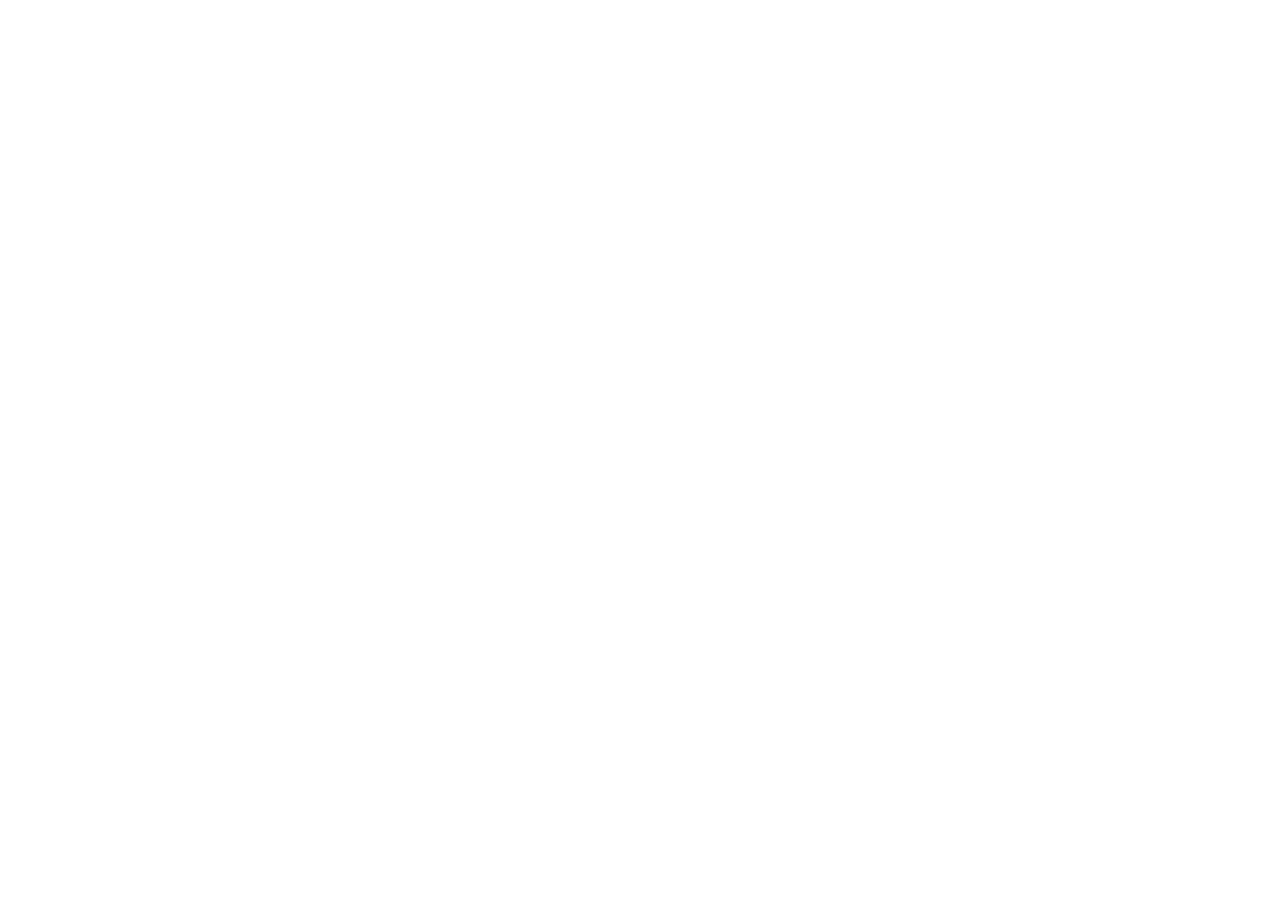
==== Systeme_Clinique-master/Dossier Patient/index.html @ 399cf3d2 "commiting the project" ====
<!DOCTYPE html>
<html lang="en">
<head>
    <meta charset="UTF-8">
    <meta name="viewport" content="width=device-width, initial-scale=1.0">    <link rel="preconnect" href="https://fonts.googleapis.com">
    <link rel="preconnect" href="https://fonts.gstatic.com" crossorigin>
    <link href="https://fonts.googleapis.com/css2?family=Roboto+Condensed:wght@400;500&display=swap" rel="stylesheet">
    <title>Dossier Patient</title>
</head>
<body>
    
</body>
</html>
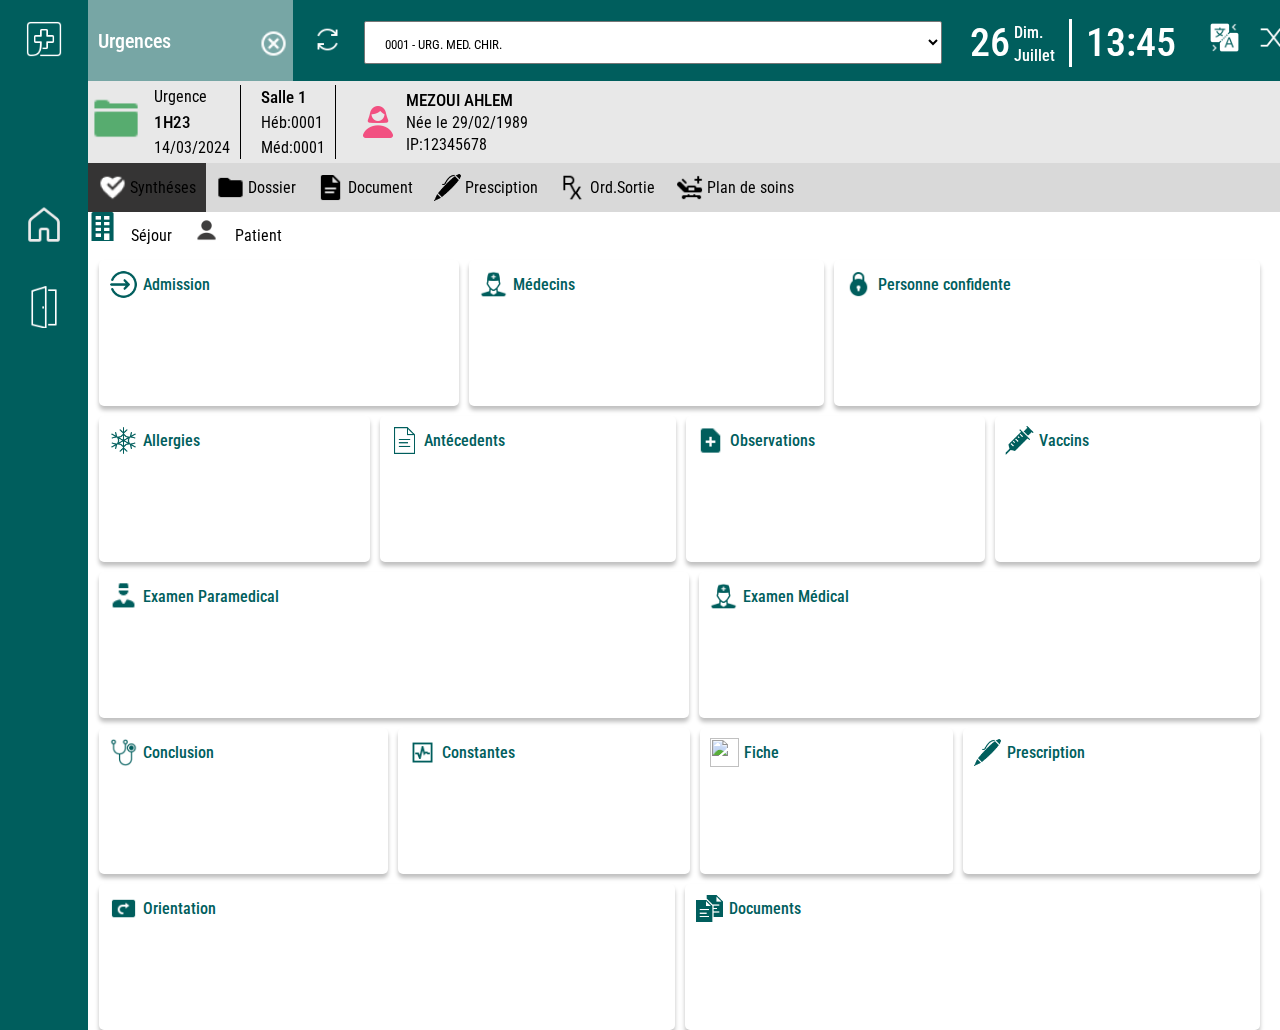
==== commit 358957e1: "Initial commit" ====
--- a/Systeme_Clinique-master/Dossier Patient/index.html
+++ b/Systeme_Clinique-master/Dossier Patient/index.html
@@ -2,12 +2,219 @@
 <html lang="en">
 <head>
     <meta charset="UTF-8">
-    <meta name="viewport" content="width=device-width, initial-scale=1.0">    <link rel="preconnect" href="https://fonts.googleapis.com">
+    <meta name="viewport" content="width=device-width, initial-scale=1.0">
+    <link rel="preconnect" href="https://fonts.googleapis.com">
     <link rel="preconnect" href="https://fonts.gstatic.com" crossorigin>
     <link href="https://fonts.googleapis.com/css2?family=Roboto+Condensed:wght@400;500&display=swap" rel="stylesheet">
-    <title>Dossier Patient</title>
+    <link rel="stylesheet" href="style.css">
+    <title>Document</title>
 </head>
 <body>
+<div class="container">
+<div class="navcontent">   
+<nav class="nav-gauche"> 
+  <div class="logo">
+     <img src="./images/logo.png" alt="Logo">
+  </div>
+<div class="home">
+    <a href="./home/index.html"><img src="./images/home.png" alt="Home"></a>
+</div>
+<div class="salles">
+    <a href="index.html"><img src="./images/salles.png" alt="Salle"></a>
+</div>
+</nav>
+
+    <nav class="nav">
+    <nav class="nav-haut">
+        <div class="service">
+            <span class="urgences">Urgences</span>
+            <div class="x"><a href="./home/index.html"><img src="./images/cancel.png" alt="x"></a></div>
+        </div>
+        <div class="refresh">
+            <a href="./index.html"><img src="./images/refresh.png" alt="Refresh"></a>
+        </div>
+        <select class="select-service">
+            <option value="URG-MED-CHIR"><span class="num-service">0001 - URG. MED. CHIR.</span></option>
+        </select>
+        <table class="clock">
+            <tr>
+              <td class="column"><span id="day"></span></td>
+              <td class="column1">
+                <span id="dayAbbr"></span>
+                <span id="month"></span>
+              </td>
+              <td class="trait"></td>
+              <td class="heure">
+                <div id="systemTime"></div>
+              </td>
+            </tr>
+          </table> 
+               
+        <div class="param">
+            <div class="traduction">
+                <a href="salles/indexEn.html"><img src="./images/translationW.png" alt="traduction"></a>
+            </div>
+            <div class="decoP">
+                <a href="login/index.html"><img src="./images/shuffle.png" alt="deconnexionP"></a>
+            </div>
+            <div class="deco">
+                <a href="login/index.html"><img src="./images/deconnexion.png" alt="deconnexion"></a>
+            </div>
+        </div>
+            <div class="compte">
+                    <span class="nom-prenom">
+                        GUEMACHE Omar
+                    </span>
+                    <span class="fonction">
+                        Médecin
+                    </span>
+            </div>
+    </nav>
+    <nav class="nav-genaral">
+        <div class="dossierEtat">
+            <img src="./images/icons8NouveauDossier301.png" alt="">
+           
+        </div>
+        <div class="dossierDate">
+            <div>
+            <p class="Urgence">Urgence</p>
+            <p class="dossier-heure">1H23</p>
+            <p class="dossier-date">14/03/2024</p>
+        </div>
+            <div class="line"></div>
+        </div>
+        <div class="dossierSalle">
+            <div>
+            <p class="localisation">Salle 1</p>
+            <p class="hébergement">Héb:0001</p>
+            <p class="médical">Méd:0001</p>
+        </div>
+        <div class="line"></div>
+         
+        </div>
+        <div class="infoPatient">
+        <img src="./images/icons8Lady501.png" alt="">
+        <div>
+            <p class="nomPrenom">MEZOUI AHLEM</p>
+        <span>
+            <p>Née le 29/02/1989 </p>
+            <p class="IP">IP:12345678</p>
+        </span>
+        </div>
+        </div>
+        <div class="mesurePatient">
+            <img src="./images/icons8Badge322.png" alt="">
+            <div>
+            <p class="poids">Poids 57</p>
+            <p class="taille">Taille 1.62</p>
+        </div>
+        </div>
+    </nav>
+    <nav class="nav-secondaire">
+        <div class="nav-syntheses"><img src="images/icons8-heart-health-24Blanc 1.png" alt=""> <a href="./synthéses/index.html">Synthéses</a></div>
+        <div class="nav-dossier"><img src="images/icons8-folder-24 1.png" alt=""><a href="">Dossier</a></div>
+        <div class="nav-document"><img src="images/icons8-document-30.png" alt=""><a href="">Document</a></div>
+        <div class="nav-prescription"><img src="images/icons8-ball-point-pen-50.png" alt=""><a href="">Presciption</a></div>
+        <div class="nav-ordSortie"><img src="images/icons8-prescription-32.png" alt=""><a href="">Ord.Sortie</a></div>
+        <div class="nav-planSoins"><img src="images/icons8-hospital-bed-30.png" alt=""><a href="">Plan de soins</a></div>
+    </nav>
+    <nav class="sous-nav">
+     <div>
+        <img src="./images/icons8Btiment501.png" alt="">
+        <a href="">Séjour</a>
+     </div>
+     <div>
+        <img src="./images/icons8PersonneHomme641.png" alt="">
+        <a href="">Patient</a>
+     </div>
+    </nav>
+</nav>
+</div>
+<div class="container-hero">
+<div class="ligne-1">
+    <div class="admission">
+        <img src="./images/icons8Entre501.png" alt="">Admission</div>
+    <div class="medecins">
+    <img src="./images/icons8Mdecin641.png" alt="">
+    Médecins</div>
+    <div class="personneConfidente">
+        <img src="./images/icons8Padlock301.png" alt="">
+        Personne confidente</div>
+</div>
+<div class="ligne-2">
+    <div class="allergies">
+        <img src="./images/icons8FloconDeNeige501.png" alt="">
+        Allergies
+    </div>
+    <div class="antecedents">
+        <img src="./images/icons8Document501.png" alt="">Antécedents</div>
+    <div class="observations">
+        <img src="./images/icons8AddFile241.png" alt="">
+        Observations
+    </div>
+    <div class="vaccins">
+        <img src="./images/icons8Syringe501.png" alt="">
+        Vaccins
+    </div>
+</div>
+<div class="ligne-3">
+    <div class="examenParamedical">
+        <img src="./images/icons8Infirmier241.png" alt="">
+        Examen Paramedical
+    </div>
+    <div class="examenMedical">
+        <img src="./images/icons8Mdecin641.png" alt="">
+        Examen Médical
+    </div>
+</div>
+<div class="ligne-4">
+
+    <div class="conclusion">
+        <img src="./images/icons8Doctor641.png" alt="">
+        Conclusion
+    </div>
+    <div class="constantes">
+        <img src="./images/icons8Ecg321.png" alt="">
+        Constantes</div>
+    <div class="fiche">
+        <img src="/Dossier Patient/images/" alt="">Fiche</div>
+    <div class="prescription">
+        <img src="./images/icons8BallPointPen501.png" alt="">Prescription</div>
+</div>
+<div class="ligne-5">
+    <div class="orientation">
+    <img src="./images/icons8Orientation301.png" alt="">
+        Orientation
+    </div>
+    <div class="documents">
+        <img src="./images/icons8Documents501.png" alt="">Documents</div>
+</div>
+</div>
+ </div>
+
+</body>
+<script>
+    function capitalizeFirstLetter(string) {
+      return string.charAt(0).toUpperCase() + string.slice(1);
+    }
     
-</body>
+    function updateClock() {
+      const now = new Date();
+      const day = now.getDate();
+      const dayAbbr = capitalizeFirstLetter(now.toLocaleDateString('fr-FR', { weekday: 'short' }));
+      const month = capitalizeFirstLetter(now.toLocaleDateString('fr-FR', { month: 'long' }));
+      const hours = now.getHours();
+      const minutes = now.getMinutes();
+      const time = `${hours < 10 ? '0' + hours : hours}:${minutes < 10 ? '0' + minutes : minutes}`;
+    
+      document.getElementById('day').textContent = day;
+      document.getElementById('dayAbbr').textContent = dayAbbr;
+      document.getElementById('month').textContent = month;
+      document.getElementById('systemTime').textContent = time;
+    }
+    
+    setInterval(updateClock, 1000);
+    updateClock();
+</script>  
+
 </html>--- a/Systeme_Clinique-master/Dossier Patient/style.css
+++ b/Systeme_Clinique-master/Dossier Patient/style.css
@@ -0,0 +1,360 @@
+* {
+
+    font-family: 'Roboto Condensed', sans-serif;
+}
+body{
+    margin: 0; /* Pour enlever les marges par défaut du navigateur */
+    padding: 0; /* Pour enlever le padding par défaut du navigateur */
+    height: 100vh; /* 100% de la hauteur de la fenêtre visible */
+    width: 100vw;
+
+}
+.container {
+    display: flex;
+    height: 100vh;
+    width: 100%;
+
+     /* Ensure the container fills the entire height of the body */
+}
+.nav-gauche{
+    background: #005E5D;
+    flex: 0 0 auto;
+    display: flex;
+    flex-direction: column;
+    align-items: center;
+    padding: 14px 12px 0; 
+    gap: 4vh;
+    width: 5vw;
+  }
+  .navcontent{
+    position: fixed;
+    display: flex;
+    height: 100vw;
+    width: 100%;
+  }
+.logo img{
+    width: 50px;
+    height: 50px;
+    padding-bottom: 100px;
+}
+
+.home img,
+.salles img {
+    width: 42px;
+    height: 42px;
+
+}
+  
+
+  
+  /*nav haut*/
+.nav{
+   flex: 1;
+   
+}
+nav.nav-haut {
+    background: #005E5D;
+    height: 9vh;
+    display: flex;
+   justify-content: space-around;
+    flex-direction: row;
+    align-items: center;
+  }
+
+  .service {
+    height: 9vh;
+    background: #77A6A5;
+    padding-left: 10px;
+    display: flex; 
+    align-items: center;
+    gap: 20px;
+
+  }
+  .urgences {
+  
+    width: 141px;
+    overflow-wrap: break-word;
+    font-family: 'Roboto Condensed';
+    font-weight: 500;
+    font-size: 20px;
+    color: #FFFFFF;
+  }
+  .x {
+    margin: 2px 0;
+    width: 24px;
+    height: 24px;
+    padding-right: 10px;
+  }
+  .refresh {
+padding: 20px;
+    width: 32px;
+    height: 32px;
+  }
+  
+  .select-service {
+    border-radius: 2px;
+    background: #FFFFFF;
+    position: relative;
+    margin: 11px 28px 7px 0;
+    display: flex;
+    flex-direction: row;
+    justify-content: space-between;
+    padding: 14px 13px 10px 16px;
+    width: 603px;
+    height: fit-content;
+  }
+  .clock {
+    position: relative;
+    margin: 7px 29.9px 3px 0;
+    width: calc(199px + 20px); /* Ajuster la largeur pour l'espace entre les cellules */
+    height: fit-content;
+    color: #FFFFFF;
+    border-collapse: collapse;
+  }
+  .clock td {
+    padding: 0;
+  }
+  
+  .column1 span {
+    display: block;
+    margin-top: 4px;
+    margin-bottom: 2px;
+    margin-right: 10px;
+  }
+  
+  .column {
+    font-weight: 500;
+    font-size: 40px;
+  }
+  
+  .column1 {
+    font-weight: 500;
+    font-size: 16px;
+    border-right: 3px solid #FFFFFF;
+  }
+  
+  .heure {
+    font-size: 40px;
+    font-weight: 500;
+    text-align: center;
+  }
+  
+  #systemTime {
+    margin-left: 10px;
+  }
+ 
+  .param{
+    margin-left: auto;
+    display: flex;
+    gap: 30px;
+
+  }
+  
+  
+  .traduction{
+  
+    width: 20px;
+    height: 20px;
+  
+  }
+  
+  .decoP{
+ 
+    width: 35px;
+    height: 35px;
+   
+  }
+  
+  .deco{
+   
+    width: 35px;
+    height: 35px;
+ 
+  }
+  
+  .compte{
+    margin: 5px 0 2px 0;
+    display: flex;
+    flex-direction: column;
+    padding-right:30px ;
+    padding-left: 20px;
+  }
+  
+  .nom-prenom{
+  
+    color: #FFFFFF;
+    font-weight: 500;
+    font-size: 17px;
+  }
+  
+  .fonction{
+    color: #FFFFFF;
+    align-self: flex-start;
+    overflow-wrap: break-word;
+    font-style: italic;
+    font-weight: 400;
+    font-size: 16px;
+  }
+
+
+nav.nav-genaral{
+    display: flex;
+    align-items: center;
+    background-color:rgba(217, 217, 217, 0.61) ;
+    padding: 3px;
+    gap: 10px;
+    
+    }
+.dossierEtat img,.infoPatient img{
+    width: 50px;
+    height: 50px;
+
+}
+.mesurePatient img{
+    width: 35px;
+    height: 35px;
+   
+}
+.infoPatient,.mesurePatient{
+ display: flex;
+ align-items: center;
+}
+.nomPrenom, .dossier-heure , .poids ,.taille,.localisation{
+    font-weight: 500;
+    font-size: 17px;
+}
+
+ p{margin: 3px;}
+
+.mesurePatient{
+margin-left: auto;
+padding-right: 70px;
+}
+.dossierSalle{
+    display: flex;
+
+}
+.dossierDate div{
+    display: flex;
+    flex-direction: column;
+}
+.dossierSalle div{
+    display: flex;
+    flex-direction: column;
+}
+.dossierDate, .dossierSalle{
+    display: flex;
+    align-items: center;
+}
+.line{
+    background: #000000;
+    margin-right: 7px;
+    margin-left: 7px;
+    width: 1px;
+    height: 73.2px;
+  }
+
+
+
+
+
+
+
+
+.nav-secondaire div a:hover {
+    background-color: #353434;
+    color: #FFFFFF; 
+} 
+.nav-secondaire{
+    display: flex;
+    background-color:rgba(217, 217, 217, 1) ;
+    }
+.sous-nav{
+        display: flex; 
+        display: flex;
+        align-items: center;
+        gap: 10px;
+        background-color: white;
+    }
+.sous-nav a{
+        padding:10px;
+    }
+    .sous-nav a:hover  
+    { 
+    color: rgba(0, 94, 93, 1);;
+    border-bottom: 4px solid rgba(0, 94, 93, 1);; /* Ajoute une ligne noire en dessous du lien */
+
+       }
+img{
+    width: 29px;height: 29px;
+    }
+.nav-syntheses,.nav-dossier,
+.nav-document,.nav-prescription,
+.nav-ordSortie,.nav-planSoins{
+    padding: 10px;
+    text-align: center;
+    display: flex;
+    align-items: center;
+    gap: 3px;
+    }
+a{
+    text-decoration: none;
+    color: rgb(0, 0, 0);
+    }
+.nav-syntheses{
+    background-color: rgba(53, 52, 52, 1);
+    }
+
+
+.container-hero{
+    display: flex;
+    flex-direction: column;
+    flex: 1;
+    padding-left:  7.7vw;
+    margin-top: 260px;
+    gap: 10px;
+    padding-right: 20px;
+}
+
+
+.ligne-1,.ligne-3,
+.ligne-2,.ligne-4,
+.ligne-5{ 
+    display: grid;gap: 10px;
+}
+.ligne-1{
+    grid-template-columns: auto auto auto;
+}
+.ligne-2,.ligne-4
+{
+   grid-template-columns: auto auto auto auto;
+}
+.ligne-3
+{
+  grid-template-columns: auto auto ;
+}
+.ligne-5
+{
+    grid-template-columns:auto auto;
+}
+.admission , .medecins , .personneConfidente, .allergies, .antecedents,
+ .observations , .vaccins, .examenParamedical, .examenMedical
+, .conclusion , .constantes,.fiche,.fiche,.prescription,.orientation,.documents
+{
+    display: flex;
+    align-items: center;
+    flex-direction: row;
+    align-content: space-between;
+    flex-wrap: wrap;
+    color:rgba(0, 94, 93, 1); ;
+    height: 14vh;
+    border-radius: 5px;
+    box-shadow: 0px 4px 4px 0px rgba(0, 0, 0, 0.25);
+    background: #FFFFFF;
+    font-weight: 500;
+   padding: 10px;
+   gap: 5px;
+   
+  
+   }
+ 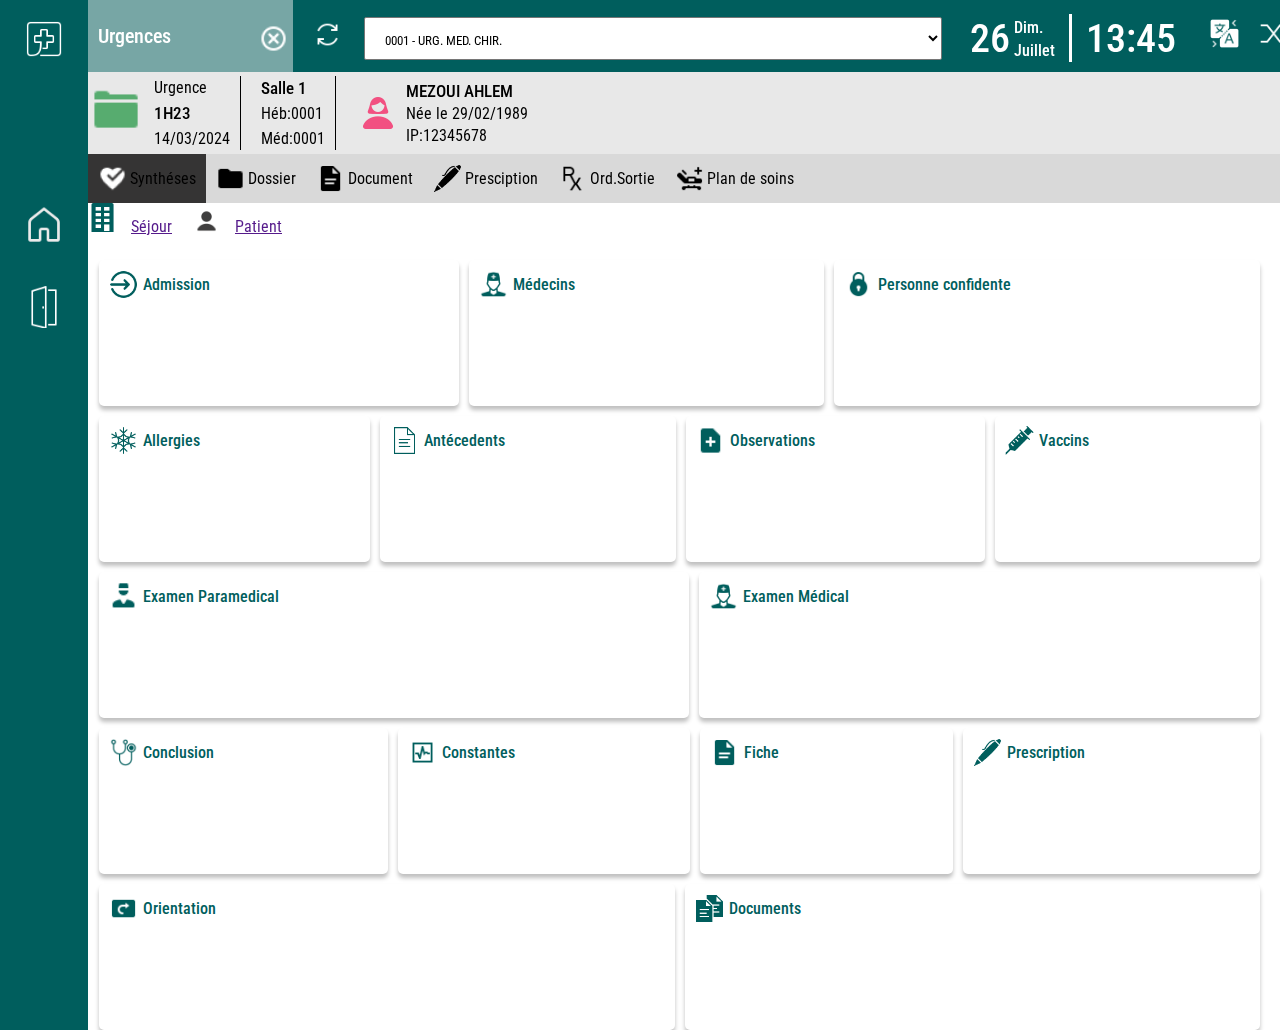
==== commit f6c91c40: "commit last changes" ====
--- a/Systeme_Clinique-master/Dossier Patient/index.html
+++ b/Systeme_Clinique-master/Dossier Patient/index.html
@@ -7,7 +7,7 @@
     <link rel="preconnect" href="https://fonts.gstatic.com" crossorigin>
     <link href="https://fonts.googleapis.com/css2?family=Roboto+Condensed:wght@400;500&display=swap" rel="stylesheet">
     <link rel="stylesheet" href="style.css">
-    <title>Document</title>
+    <title>Dossier Patient</title>
 </head>
 <body>
 <div class="container">
@@ -133,61 +133,78 @@
 <div class="container-hero">
 <div class="ligne-1">
     <div class="admission">
-        <img src="./images/icons8Entre501.png" alt="">Admission</div>
+        <img src="./images/icons8Entre501.png" alt="">
+        <a href="">Admission</a>
+    </div>
+        
     <div class="medecins">
     <img src="./images/icons8Mdecin641.png" alt="">
-    Médecins</div>
+   <a href="">Médecins</a> 
+    </div>
+
     <div class="personneConfidente">
         <img src="./images/icons8Padlock301.png" alt="">
-        Personne confidente</div>
+        <a href="">Personne confidente</a>
+    </div>
 </div>
 <div class="ligne-2">
     <div class="allergies">
         <img src="./images/icons8FloconDeNeige501.png" alt="">
-        Allergies
+        <a href="">Allergies</a>
     </div>
     <div class="antecedents">
-        <img src="./images/icons8Document501.png" alt="">Antécedents</div>
+        <img src="./images/icons8Document501.png" alt="">
+        <a href="">Antécedents</a></div>
     <div class="observations">
         <img src="./images/icons8AddFile241.png" alt="">
-        Observations
+        <a href="">Observations</a>
     </div>
     <div class="vaccins">
         <img src="./images/icons8Syringe501.png" alt="">
-        Vaccins
+        <a href="">Vaccins</a>
     </div>
 </div>
 <div class="ligne-3">
     <div class="examenParamedical">
         <img src="./images/icons8Infirmier241.png" alt="">
-        Examen Paramedical
+       <a href="">Examen Paramedical</a> 
     </div>
     <div class="examenMedical">
         <img src="./images/icons8Mdecin641.png" alt="">
-        Examen Médical
+       <a href="">Examen Médical</a> 
     </div>
 </div>
 <div class="ligne-4">
-
     <div class="conclusion">
         <img src="./images/icons8Doctor641.png" alt="">
-        Conclusion
-    </div>
+         <a href="./conclusion/index.html"> Conclusion</a>
+    </div>
+
     <div class="constantes">
         <img src="./images/icons8Ecg321.png" alt="">
-        Constantes</div>
+       <a href=""> Constantes</a>
+    </div>
+
     <div class="fiche">
-        <img src="/Dossier Patient/images/" alt="">Fiche</div>
+        <img src="images/icons8-document-30 1.png" alt="">
+        <a href="">Fiche</a>
+    </div>
+
     <div class="prescription">
-        <img src="./images/icons8BallPointPen501.png" alt="">Prescription</div>
-</div>
+        <img src="./images/icons8BallPointPen501.png" alt="">
+        <a href="">Prescription</a>
+    </div>
+</div>
+
 <div class="ligne-5">
     <div class="orientation">
-    <img src="./images/icons8Orientation301.png" alt="">
-        Orientation
+     <img src="./images/icons8Orientation301.png" alt="">
+     <a href="./orientation/index.html">
+     Orientation</a> 
     </div>
     <div class="documents">
-        <img src="./images/icons8Documents501.png" alt="">Documents</div>
+    <img src="./images/icons8Documents501.png" alt="">
+    <a href="">Documents</a></div>
 </div>
 </div>
  </div>
--- a/Systeme_Clinique-master/Dossier Patient/style.css
+++ b/Systeme_Clinique-master/Dossier Patient/style.css
@@ -54,7 +54,7 @@
 }
 nav.nav-haut {
     background: #005E5D;
-    height: 9vh;
+    height: 8vh;
     display: flex;
    justify-content: space-around;
     flex-direction: row;
@@ -62,7 +62,7 @@
   }
 
   .service {
-    height: 9vh;
+    height: 8vh;
     background: #77A6A5;
     padding-left: 10px;
     display: flex; 
@@ -253,14 +253,6 @@
     width: 1px;
     height: 73.2px;
   }
-
-
-
-
-
-
-
-
 .nav-secondaire div a:hover {
     background-color: #353434;
     color: #FFFFFF; 
@@ -297,7 +289,7 @@
     align-items: center;
     gap: 3px;
     }
-a{
+.nav-secondaire a{
     text-decoration: none;
     color: rgb(0, 0, 0);
     }
@@ -315,8 +307,6 @@
     gap: 10px;
     padding-right: 20px;
 }
-
-
 .ligne-1,.ligne-3,
 .ligne-2,.ligne-4,
 .ligne-5{ 
@@ -346,7 +336,7 @@
     flex-direction: row;
     align-content: space-between;
     flex-wrap: wrap;
-    color:rgba(0, 94, 93, 1); ;
+    color:rgba(0, 94, 93, 1); 
     height: 14vh;
     border-radius: 5px;
     box-shadow: 0px 4px 4px 0px rgba(0, 0, 0, 0.25);
@@ -355,6 +345,10 @@
    padding: 10px;
    gap: 5px;
    
-  
-   }
- + 
+   } 
+.container-hero a {
+    text-decoration: none;
+    color:rgba(0, 94, 93, 1); 
+    cursor: pointer;
+}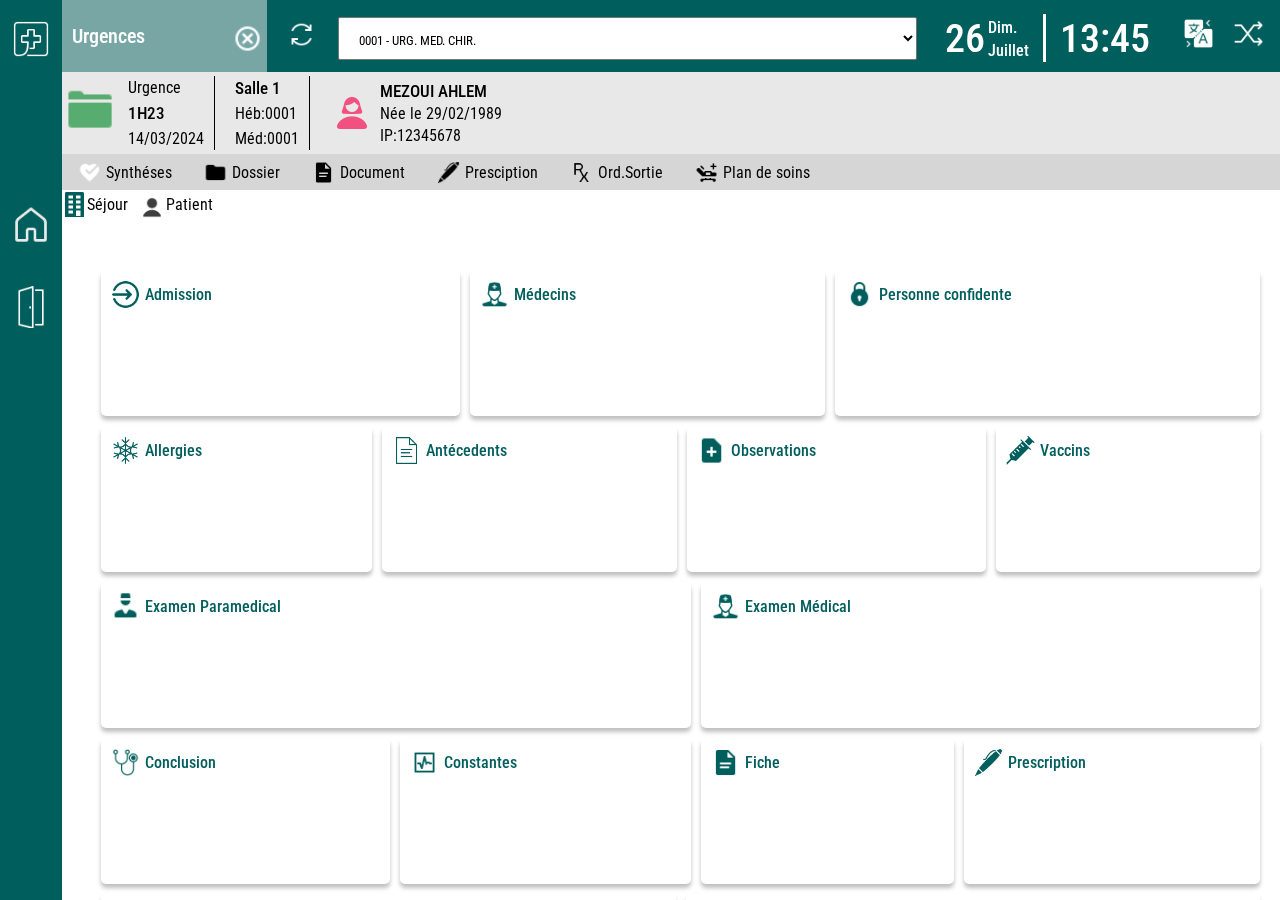
==== commit 6489aed5: "width & height fixes" ====
--- a/Systeme_Clinique-master/Dossier Patient/index.html
+++ b/Systeme_Clinique-master/Dossier Patient/index.html
@@ -111,22 +111,26 @@
         </div>
     </nav>
     <nav class="nav-secondaire">
-        <div class="nav-syntheses"><img src="images/icons8-heart-health-24Blanc 1.png" alt=""> <a href="./synthéses/index.html">Synthéses</a></div>
-        <div class="nav-dossier"><img src="images/icons8-folder-24 1.png" alt=""><a href="">Dossier</a></div>
-        <div class="nav-document"><img src="images/icons8-document-30.png" alt=""><a href="">Document</a></div>
-        <div class="nav-prescription"><img src="images/icons8-ball-point-pen-50.png" alt=""><a href="">Presciption</a></div>
-        <div class="nav-ordSortie"><img src="images/icons8-prescription-32.png" alt=""><a href="">Ord.Sortie</a></div>
-        <div class="nav-planSoins"><img src="images/icons8-hospital-bed-30.png" alt=""><a href="">Plan de soins</a></div>
+        <div class="nav-syntheses"><a href="./synthéses/index.html" onclick="toggleActive(this)"><img src="images/icons8-heart-health-24Blanc 1.png" alt=""> Synthéses</a></div>
+        <div class="nav-dossier"><a href="./synthéses/index.html" onclick="toggleActive(this)"><img src="images/icons8-folder-24 1.png" alt="">Dossier</a></div>
+        <div class="nav-document"><a href="./synthéses/index.html" onclick="toggleActive(this)"><img src="images/icons8-document-30.png" alt="">Document</a></div>
+        <div class="nav-prescription"><a href="./synthéses/index.html" onclick="toggleActive(this)"><img src="images/icons8-ball-point-pen-50.png" alt="">Presciption</a></div>
+        <div class="nav-ordSortie"><a href="./synthéses/index.html" onclick="toggleActive(this)"><img src="images/icons8-prescription-32.png" alt="">Ord.Sortie</a></div>
+        <div class="nav-planSoins"><a href="./synthéses/index.html" onclick="toggleActive(this)"><img src="images/icons8-hospital-bed-30.png" alt="">Plan de soins</a></div>
     </nav>
     <nav class="sous-nav">
      <div>
-        <img src="./images/icons8Btiment501.png" alt="">
-        <a href="">Séjour</a>
+        <a href="" onclick="toggleActive4(this)"> 
+        <img src="./images/icons8Btiment501.png"class="sejour" alt="">
+        Séjour
+        </a>
      </div>
      <div>
-        <img src="./images/icons8PersonneHomme641.png" alt="">
-        <a href="">Patient</a>
-     </div>
+        <a href="" onclick="toggleActive4(this)"> <img src="./images/icons8PersonneHomme641.png" class="patientim" alt="">
+        Patient
+        </a>
+    </div>
+
     </nav>
 </nav>
 </div>
@@ -232,6 +236,15 @@
     
     setInterval(updateClock, 1000);
     updateClock();
+    function toggleActive(element) {
+    const navLinks = document.querySelectorAll('.nav3 a');
+        
+    navLinks.forEach(link => {
+      link.classList.remove('active');
+    });
+
+    element.classList.add('active');
+    }
 </script>  
 
 </html>--- a/Systeme_Clinique-master/Dossier Patient/style.css
+++ b/Systeme_Clinique-master/Dossier Patient/style.css
@@ -13,7 +13,8 @@
     display: flex;
     height: 100vh;
     width: 100%;
-
+    overflow-y: hidden;
+    overflow-x: hidden;
      /* Ensure the container fills the entire height of the body */
 }
 .nav-gauche{
@@ -24,7 +25,7 @@
     align-items: center;
     padding: 14px 12px 0; 
     gap: 4vh;
-    width: 5vw;
+    width: 3vw;
   }
   .navcontent{
     position: fixed;
@@ -44,8 +45,6 @@
     height: 42px;
 
 }
-  
-
   
   /*nav haut*/
 .nav{
@@ -253,33 +252,80 @@
     width: 1px;
     height: 73.2px;
   }
-.nav-secondaire div a:hover {
+  .nav-secondaire{
+    display: flex;
+    background-color: #D6D6D6;
+    height: 4vh;
+  }
+  
+  .nav-secondaire a {
+    display: inline-flex;
+    text-decoration: none;
+    align-items: center;
+    padding: 6px;
+    color: #000000;
+  }
+  
+  .nav-secondaire img {
+    width: 23px;
+    height: 23px;
+    margin-right: 5px;
+  }
+  
+  .nav-secondaire a:hover,
+  .nav-secondaire a.active {
     background-color: #353434;
-    color: #FFFFFF; 
-} 
-.nav-secondaire{
-    display: flex;
-    background-color:rgba(217, 217, 217, 1) ;
-    }
-.sous-nav{
-        display: flex; 
-        display: flex;
-        align-items: center;
-        gap: 10px;
-        background-color: white;
-    }
-.sous-nav a{
-        padding:10px;
-    }
-    .sous-nav a:hover  
-    { 
-    color: rgba(0, 94, 93, 1);;
-    border-bottom: 4px solid rgba(0, 94, 93, 1);; /* Ajoute une ligne noire en dessous du lien */
-
-       }
-img{
-    width: 29px;height: 29px;
-    }
+    color: #FFFFFF;
+  }
+  
+  .nav-secondaire a:hover img,
+  .nav-secondaire a.active img {
+    filter: brightness(0) invert(1);
+  }
+  
+  .sous-nav {
+    display: flex;
+  
+    gap: 10px;
+  }
+  .sous-nav div{
+    display: flex;
+    align-items: center;
+
+
+  }
+  .sejour {
+    width: 25px;
+    height: 25px;
+  }
+  
+  .patientim {
+    width: 28px;
+    height: 28px;
+  }
+  
+  .sous-nav a {
+    display: inline-flex;
+    text-decoration: none;
+    align-items: center;
+    color: #000000;
+  }
+  
+  .sous-nav a:hover{
+    background-color: #FFFFFF;
+    color: #005E5D;
+    border-bottom: 3px solid #005E5D;
+  }
+  
+  .sous-nav a:hover img {
+    filter: brightness(0) saturate(100%) invert(26%) sepia(41%) saturate(1481%) hue-rotate(139deg) brightness(93%) contrast(100%);
+  }
+  
+  img{
+      width: 29px;
+      height: 29px;
+  }
+  
 .nav-syntheses,.nav-dossier,
 .nav-document,.nav-prescription,
 .nav-ordSortie,.nav-planSoins{
@@ -289,23 +335,20 @@
     align-items: center;
     gap: 3px;
     }
-.nav-secondaire a{
-    text-decoration: none;
-    color: rgb(0, 0, 0);
-    }
-.nav-syntheses{
-    background-color: rgba(53, 52, 52, 1);
-    }
+
 
 
 .container-hero{
+  z-index: 1;
     display: flex;
     flex-direction: column;
     flex: 1;
-    padding-left:  7.7vw;
-    margin-top: 260px;
+    margin-left: 50px;
+    padding-left:  4vw;
+    margin-top: 270px;
+    padding-right: 20px;
+    padding-bottom: 20px;
     gap: 10px;
-    padding-right: 20px;
 }
 .ligne-1,.ligne-3,
 .ligne-2,.ligne-4,
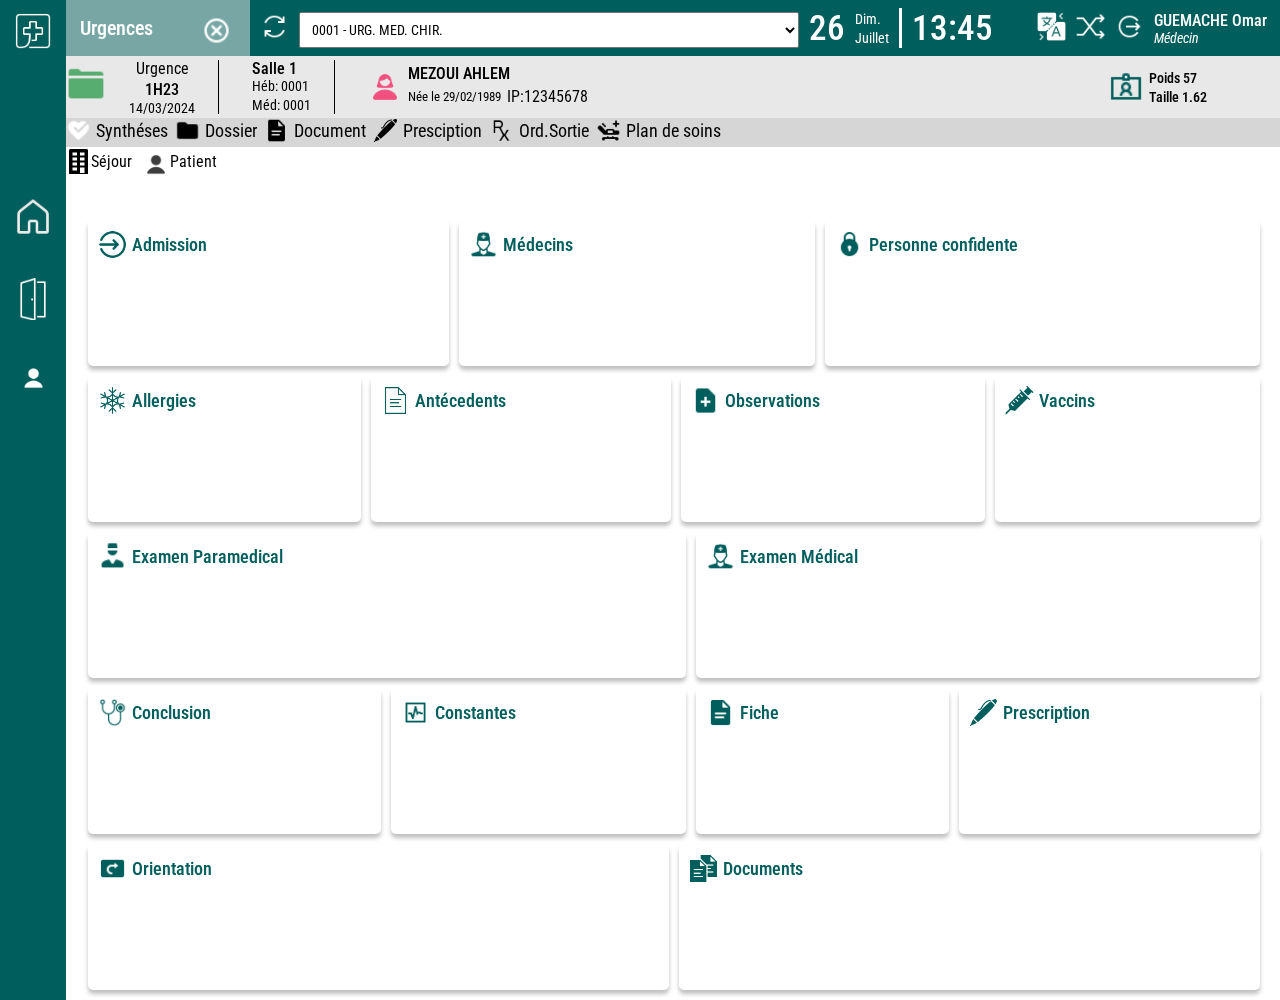
==== commit 873f8760: "nav and links fixes" ====
--- a/Systeme_Clinique-master/Dossier Patient/index.html
+++ b/Systeme_Clinique-master/Dossier Patient/index.html
@@ -22,6 +22,9 @@
 <div class="salles">
     <a href="index.html"><img src="./images/salles.png" alt="Salle"></a>
 </div>
+<div class="dossierP">
+    <a href="index.html"><img src="images/personneO.png" alt="dossierP"></a>
+</div>
 </nav>
 
     <nav class="nav">
@@ -36,19 +39,15 @@
         <select class="select-service">
             <option value="URG-MED-CHIR"><span class="num-service">0001 - URG. MED. CHIR.</span></option>
         </select>
-        <table class="clock">
-            <tr>
-              <td class="column"><span id="day"></span></td>
-              <td class="column1">
-                <span id="dayAbbr"></span>
-                <span id="month"></span>
-              </td>
-              <td class="trait"></td>
-              <td class="heure">
-                <div id="systemTime"></div>
-              </td>
-            </tr>
-          </table> 
+        <div class="clock">
+            <div id="day" class="column"></div>
+            <div class="column1">
+              <span id="dayAbbr"></span>
+              <span id="month"></span>
+            </div>
+            <div class="linehor"></div>
+            <div id="systemTime" class="heure"></div>
+        </div> 
                
         <div class="param">
             <div class="traduction">
@@ -77,28 +76,30 @@
         </div>
         <div class="dossierDate">
             <div>
-            <p class="Urgence">Urgence</p>
-            <p class="dossier-heure">1H23</p>
-            <p class="dossier-date">14/03/2024</p>
-        </div>
+                <div class="centrer_date_urg">
+                    <p class="Urgence">Urgence</p>
+                    <p class="dossier-heure">1H23</p>
+                </div>                        
+                <p class="dossier-date">14/03/2024</p>
+            </div>
+                <div class="line"></div>
+            </div>
+            <div class="dossierSalle">
+                <div>
+                <p class="localisation">Salle 1</p>
+                <p class="hebergement">Héb: 0001</p>
+                <p class="medical">Méd: 0001</p>
+            </div>
             <div class="line"></div>
-        </div>
-        <div class="dossierSalle">
+
+            </div>
+            <div class="infoPatient">
+            <img src="./images/icons8Lady501.png" alt="">
             <div>
-            <p class="localisation">Salle 1</p>
-            <p class="hébergement">Héb:0001</p>
-            <p class="médical">Méd:0001</p>
-        </div>
-        <div class="line"></div>
-         
-        </div>
-        <div class="infoPatient">
-        <img src="./images/icons8Lady501.png" alt="">
-        <div>
-            <p class="nomPrenom">MEZOUI AHLEM</p>
-        <span>
-            <p>Née le 29/02/1989 </p>
-            <p class="IP">IP:12345678</p>
+                <p class="nomPrenom">MEZOUI AHLEM</p>
+            <span class="naiss-IP">
+                <p class="naiss">Née le 29/02/1989 </p>
+                <p class="IP">IP:12345678</p>
         </span>
         </div>
         </div>
@@ -121,7 +122,7 @@
     <nav class="sous-nav">
      <div>
         <a href="" onclick="toggleActive4(this)"> 
-        <img src="./images/icons8Btiment501.png"class="sejour" alt="">
+        <img src="./images/sejourN.png"class="sejour" alt="">
         Séjour
         </a>
      </div>
@@ -237,7 +238,7 @@
     setInterval(updateClock, 1000);
     updateClock();
     function toggleActive(element) {
-    const navLinks = document.querySelectorAll('.nav3 a');
+    const navLinks = document.querySelectorAll('.nav-secondaire a');
         
     navLinks.forEach(link => {
       link.classList.remove('active');
--- a/Systeme_Clinique-master/Dossier Patient/style.css
+++ b/Systeme_Clinique-master/Dossier Patient/style.css
@@ -1,355 +1,385 @@
 * {
-
-    font-family: 'Roboto Condensed', sans-serif;
-}
-body{
-    margin: 0; /* Pour enlever les marges par défaut du navigateur */
-    padding: 0; /* Pour enlever le padding par défaut du navigateur */
-    height: 100vh; /* 100% de la hauteur de la fenêtre visible */
-    width: 100vw;
-
-}
+  font-family: 'Roboto Condensed', sans-serif;
+}
+
+body {
+  margin: 0;
+  padding: 0;
+  height: 100vh;
+  /*width: 100vw;*/
+}
+
 .container {
-    display: flex;
-    height: 100vh;
-    width: 100%;
-    overflow-y: hidden;
-    overflow-x: hidden;
-     /* Ensure the container fills the entire height of the body */
-}
-.nav-gauche{
-    background: #005E5D;
-    flex: 0 0 auto;
-    display: flex;
-    flex-direction: column;
-    align-items: center;
-    padding: 14px 12px 0; 
-    gap: 4vh;
-    width: 3vw;
-  }
-  .navcontent{
-    position: fixed;
-    display: flex;
-    height: 100vw;
-    width: 100%;
-  }
+  display: flex;
+  flex-direction: row;
+  overflow-x: hidden;
+  overflow-y:hidden ;
+}
+
+.nav-gauche {
+  background: #005E5D;
+  flex: 0 0 auto;
+  display: flex;
+  flex-direction: column;
+  align-items: center;
+  padding: 6px 8px 0; 
+  gap: 4vh;
+ 
+}
+
+.navcontent {
+  position: fixed;
+  display: flex;
+  height: 100vw;
+  width: 100%;
+}
+
 .logo img{
-    width: 50px;
-    height: 50px;
-    padding-bottom: 100px;
+  width: 50px;
+  height: 50px;
+  padding-bottom: 100px;
 }
 
 .home img,
 .salles img {
-    width: 42px;
-    height: 42px;
-
-}
+  width: 42px;
+  height: 42px;
+}
+
+
+
+/*nav haut*/
+.nav{
+ flex: 1;
+}
+
+.nav-haut {
+  gap: 10px;
+  background: #005E5D;
+  display: flex;
+  justify-content: space-around;
+  flex-direction: row;
+  align-items: center;
+}
+
+.service {
+  background: #77A6A5;
+  padding: 14px;
+  display: flex; 
+  align-items: center;
+  gap: 20px;
+}
+.urgences {
+  width: 8vw;
+  overflow-wrap: break-word;
+  font-weight: 500;
+  font-size: 20px;
+  color: #FFFFFF;
+}
+
+.x {
+  margin: 2px 0;
+  width: 24px;
+  height: 24px;
+  padding-right: 10px;
+}
+
+/*
+.refresh {
+  padding: 20px;
+      width: 32px;
+      height: 32px;
+    }
+    */
+.select-service {
+  border-radius: 2px;
+  background: #FFFFFF;
+  position: relative;
+  margin: 11px 0px 7px 0;
+  display: flex;
+  flex-direction: row;
+  padding: 8px 8px 8px 8px;
+  width: 500px;
+  font-size: 14px;
+  height: fit-content;
+}
+
+.clock {
+  gap: 10px;
+  display: flex;
+  justify-content: center;
+  position: relative;
+  height: fit-content;
+  color: #FFFFFF;
+}
+
+.column1 span {
+  display: block;
+  margin-top: 3px;
+}
+
+.linehor {
+  background: #FFFFFF;
+  width: 3px;
+  height: 40px;
+}
+
+.column, .heure {
+  font-weight: 500;
+}
+
+.column {
+  font-size: 35px;
+ 
+}
+
+.column1 {
+  font-size: 14px;
+  flex-grow: 1;
+}
+
+.heure {
+  font-size: 35px;
+  text-align: center;
+}
+
+.param{
+  margin-left: auto;
+  display: flex;
+  gap: 10px;
+}
+
+  /*
+
+.traduction{
   
-  /*nav haut*/
-.nav{
-   flex: 1;
-   
-}
-nav.nav-haut {
-    background: #005E5D;
-    height: 8vh;
-    display: flex;
-   justify-content: space-around;
-    flex-direction: row;
-    align-items: center;
-  }
-
-  .service {
-    height: 8vh;
-    background: #77A6A5;
-    padding-left: 10px;
-    display: flex; 
-    align-items: center;
-    gap: 20px;
-
-  }
-  .urgences {
-  
-    width: 141px;
-    overflow-wrap: break-word;
-    font-family: 'Roboto Condensed';
-    font-weight: 500;
-    font-size: 20px;
-    color: #FFFFFF;
-  }
-  .x {
-    margin: 2px 0;
-    width: 24px;
-    height: 24px;
-    padding-right: 10px;
-  }
-  .refresh {
-padding: 20px;
-    width: 32px;
-    height: 32px;
-  }
-  
-  .select-service {
-    border-radius: 2px;
-    background: #FFFFFF;
-    position: relative;
-    margin: 11px 28px 7px 0;
-    display: flex;
-    flex-direction: row;
-    justify-content: space-between;
-    padding: 14px 13px 10px 16px;
-    width: 603px;
-    height: fit-content;
-  }
-  .clock {
-    position: relative;
-    margin: 7px 29.9px 3px 0;
-    width: calc(199px + 20px); /* Ajuster la largeur pour l'espace entre les cellules */
-    height: fit-content;
-    color: #FFFFFF;
-    border-collapse: collapse;
-  }
-  .clock td {
-    padding: 0;
-  }
-  
-  .column1 span {
-    display: block;
-    margin-top: 4px;
-    margin-bottom: 2px;
-    margin-right: 10px;
-  }
-  
-  .column {
-    font-weight: 500;
-    font-size: 40px;
-  }
-  
-  .column1 {
-    font-weight: 500;
-    font-size: 16px;
-    border-right: 3px solid #FFFFFF;
-  }
-  
-  .heure {
-    font-size: 40px;
-    font-weight: 500;
-    text-align: center;
-  }
-  
-  #systemTime {
-    margin-left: 10px;
-  }
+  width: 20px;
+  height: 20px;
+
+}
+
+.decoP{
+
+  width: 35px;
+  height: 35px;
  
-  .param{
-    margin-left: auto;
-    display: flex;
-    gap: 30px;
-
-  }
-  
-  
-  .traduction{
-  
-    width: 20px;
-    height: 20px;
+}
+
+.deco{
+ 
+  width: 35px;
+  height: 35px;
+
+}
+  */
+.compte{
+  display: flex;
+  flex-direction: column;
+  padding-right:1vw ;
+ 
+}
+
+.nom-prenom{
+  color: #FFFFFF;
+  font-weight: 500;
+  font-size: 16px;
+}
+
+.fonction{
+  color: #FFFFFF;
+  align-self: flex-start;
+  overflow-wrap: break-word;
+  font-style: italic;
+  font-weight: 400;
+  font-size: 14px;
+}
+
+nav.nav-genaral{
+  display: flex;
+  align-items: center;
+  background-color:rgba(217, 217, 217, 0.61) ;
+  gap: 10px;
   
   }
-  
-  .decoP{
- 
-    width: 35px;
-    height: 35px;
-   
-  }
-  
-  .deco{
-   
-    width: 35px;
-    height: 35px;
- 
-  }
-  
-  .compte{
-    margin: 5px 0 2px 0;
-    display: flex;
-    flex-direction: column;
-    padding-right:30px ;
-    padding-left: 20px;
-  }
-  
-  .nom-prenom{
-  
-    color: #FFFFFF;
-    font-weight: 500;
-    font-size: 17px;
-  }
-  
-  .fonction{
-    color: #FFFFFF;
-    align-self: flex-start;
-    overflow-wrap: break-word;
-    font-style: italic;
-    font-weight: 400;
-    font-size: 16px;
-  }
-
-
-nav.nav-genaral{
-    display: flex;
-    align-items: center;
-    background-color:rgba(217, 217, 217, 0.61) ;
-    padding: 3px;
-    gap: 10px;
-    
-    }
-.dossierEtat img,.infoPatient img{
-    width: 50px;
-    height: 50px;
-
-}
-.mesurePatient img{
-    width: 35px;
-    height: 35px;
-   
-}
+
+.dossierEtat img {
+  width: 40px;
+  height: 40px;
+  margin-right: 10px;
+}
+
+.infoPatient img {
+  width: 40px;
+  height: 40px;
+}
+
+.mesurePatient img {
+  width: 40px;
+  height: 40px;
+}
+
 .infoPatient,.mesurePatient{
+  display: flex;
+  align-items: center;
+}
+
+.nomPrenom, .dossier-heure, .localisation{
+  font-weight: 550;
+  font-size: 16px;
+  line-height: 0.7;
+}
+
+.dossier-date{
+  font-weight: 400;
+  font-size: 14px;
+  line-height: 1;
+}
+
+.centrer_date_urg {
+  align-items: center;
+}
+
+.hebergement, .medical{
+  font-weight: 400;
+  font-size: 14px;
+  line-height: 0.9;
+}
+
+.naiss {
+  font-weight: 400;
+  font-size: 13px;
+}
+
+.poids, .taille {
+  font-weight: 550;
+  font-size: 14px;
+}
+
+p {
+  margin: 3px;
+}
+.naiss-IP{
  display: flex;
+ padding-top: 2px;
  align-items: center;
 }
-.nomPrenom, .dossier-heure , .poids ,.taille,.localisation{
-    font-weight: 500;
-    font-size: 17px;
-}
-
- p{margin: 3px;}
-
-.mesurePatient{
-margin-left: auto;
-padding-right: 70px;
-}
+.mesurePatient {
+  margin-left: auto;
+  padding-right: 70px;
+}
+
 .dossierSalle{
-    display: flex;
-
-}
+  display: flex;
+}
+
 .dossierDate div{
-    display: flex;
-    flex-direction: column;
-}
+  display: flex;
+  flex-direction: column;
+}
+
 .dossierSalle div{
-    display: flex;
-    flex-direction: column;
-}
+  display: flex;
+  flex-direction: column;
+}
+
 .dossierDate, .dossierSalle{
-    display: flex;
-    align-items: center;
-}
+  display: flex;
+  align-items: center;
+}
+
 .line{
-    background: #000000;
-    margin-right: 7px;
-    margin-left: 7px;
-    width: 1px;
-    height: 73.2px;
-  }
-  .nav-secondaire{
-    display: flex;
-    background-color: #D6D6D6;
-    height: 4vh;
-  }
-  
-  .nav-secondaire a {
-    display: inline-flex;
-    text-decoration: none;
-    align-items: center;
-    padding: 6px;
-    color: #000000;
-  }
-  
-  .nav-secondaire img {
-    width: 23px;
-    height: 23px;
-    margin-right: 5px;
-  }
-  
-  .nav-secondaire a:hover,
-  .nav-secondaire a.active {
-    background-color: #353434;
-    color: #FFFFFF;
-  }
-  
-  .nav-secondaire a:hover img,
-  .nav-secondaire a.active img {
-    filter: brightness(0) invert(1);
-  }
-  
-  .sous-nav {
-    display: flex;
-  
-    gap: 10px;
-  }
-  .sous-nav div{
-    display: flex;
-    align-items: center;
-
-
-  }
-  .sejour {
-    width: 25px;
-    height: 25px;
-  }
-  
-  .patientim {
-    width: 28px;
-    height: 28px;
-  }
-  
-  .sous-nav a {
-    display: inline-flex;
-    text-decoration: none;
-    align-items: center;
-    color: #000000;
-  }
-  
-  .sous-nav a:hover{
-    background-color: #FFFFFF;
-    color: #005E5D;
-    border-bottom: 3px solid #005E5D;
-  }
-  
-  .sous-nav a:hover img {
-    filter: brightness(0) saturate(100%) invert(26%) sepia(41%) saturate(1481%) hue-rotate(139deg) brightness(93%) contrast(100%);
-  }
-  
-  img{
-      width: 29px;
-      height: 29px;
-  }
-  
-.nav-syntheses,.nav-dossier,
-.nav-document,.nav-prescription,
-.nav-ordSortie,.nav-planSoins{
-    padding: 10px;
-    text-align: center;
-    display: flex;
-    align-items: center;
-    gap: 3px;
-    }
-
-
+  background: #000000;
+  margin-right: 20px;
+  margin-left: 20px;
+  width: 1px;
+  height: 6vh;
+}
+
+.nav-secondaire{
+  display: flex;
+  background-color: #D6D6D6;
+font-size: 18px;
+  align-items: center;
+}
+
+.nav-secondaire a {
+  display: inline-flex;
+  align-items: center;
+  text-decoration: none;
+padding-right: 7px;
+  color: #000000;
+}
+
+.nav-secondaire img {
+  width: 25px;
+  height: 25px;
+  margin-right: 5px;
+}
+
+.nav-secondaire a:hover,
+.nav-secondaire a.active {
+  background-color: #353434;
+  color: #FFFFFF;
+  padding: 7px;
+}
+
+.nav-secondaire a:hover img,
+.nav-secondaire a.active img {
+  filter: brightness(0) invert(1);
+}
+
+.sous-nav {
+  display: flex;
+  align-items: center;
+  gap: 10px;
+  background: #FFFFFF;
+}
+
+.sejour {
+  width: 25px;
+  height: 25px;
+}
+
+.patientim {
+  width: 28px;
+  height: 28px;
+}
+
+.sous-nav a {
+  display: inline-flex;
+  text-decoration: none;
+  align-items: center;
+  color: #000000;
+}
+
+.sous-nav a:hover{
+  background-color: #FFFFFF;
+  color: #005E5D;
+  border-bottom: 3px solid #005E5D;
+}
+
+.sous-nav a:hover img {
+  filter: brightness(0) saturate(100%) invert(26%) sepia(41%) saturate(1481%) hue-rotate(139deg) brightness(93%) contrast(100%);
+}
+
+img{
+    width: 29px;
+    height: 29px;
+}
 
 .container-hero{
   z-index: 1;
-    display: flex;
-    flex-direction: column;
-    flex: 1;
-    margin-left: 50px;
-    padding-left:  4vw;
-    margin-top: 270px;
-    padding-right: 20px;
-    padding-bottom: 20px;
-    gap: 10px;
-}
+  display: flex;
+  flex-direction: column;
+  flex: 1;
+  margin-left: 50px;
+  padding-left:  3vw;
+  margin-top: 220px;
+  padding-right: 20px;
+  padding-bottom: 10px;
+  gap: 10px;
+}
+
 .ligne-1,.ligne-3,
 .ligne-2,.ligne-4,
 .ligne-5{ 
@@ -370,28 +400,28 @@
 {
     grid-template-columns:auto auto;
 }
-.admission , .medecins , .personneConfidente, .allergies, .antecedents,
- .observations , .vaccins, .examenParamedical, .examenMedical
-, .conclusion , .constantes,.fiche,.fiche,.prescription,.orientation,.documents
-{
-    display: flex;
-    align-items: center;
-    flex-direction: row;
-    align-content: space-between;
-    flex-wrap: wrap;
-    color:rgba(0, 94, 93, 1); 
-    height: 14vh;
-    border-radius: 5px;
-    box-shadow: 0px 4px 4px 0px rgba(0, 0, 0, 0.25);
-    background: #FFFFFF;
-    font-weight: 500;
-   padding: 10px;
-   gap: 5px;
-   
- 
-   } 
-.container-hero a {
-    text-decoration: none;
-    color:rgba(0, 94, 93, 1); 
-    cursor: pointer;
-}+.admission, .medecins, .personneConfidente, .allergies, .antecedents, .observations, 
+.vaccins, .examenParamedical, .examenMedical, .conclusion, .constantes, .fiche, 
+.prescription, .orientation, .documents {
+  display: flex;
+  align-items: center;
+  flex-direction: row;
+  align-content: space-between;
+  flex-wrap: wrap;
+  color:rgba(0, 94, 93, 1); ;
+  height: 14vh;
+  border-radius: 5px;
+  box-shadow: 0px 4px 4px 0px rgba(0, 0, 0, 0.25);
+  background: #FFFFFF;
+  font-weight: 550;
+  font-size: 18px;
+  padding: 10px;
+  gap: 5px;
+}
+.container-hero a{
+  text-decoration: none;
+  color: #005E5D;
+  cursor: pointer;
+}
+
+
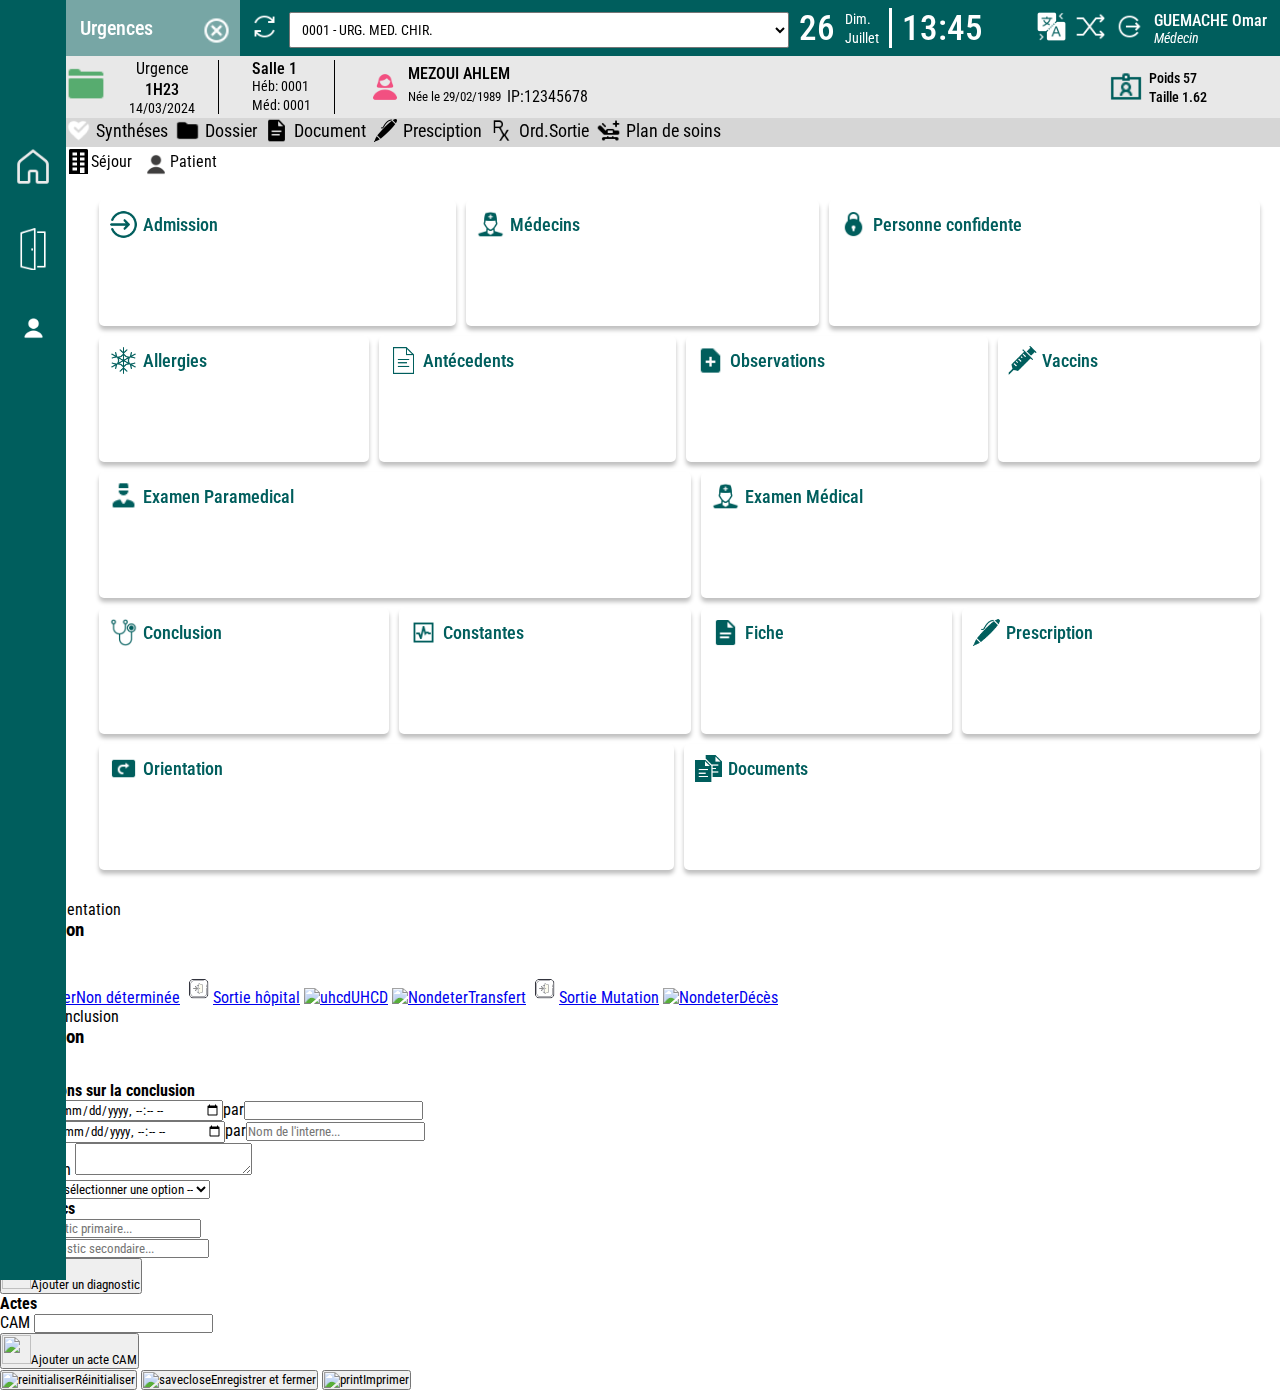
==== commit 4fc034de: "Update index.html" ====
--- a/Systeme_Clinique-master/Dossier Patient/index.html
+++ b/Systeme_Clinique-master/Dossier Patient/index.html
@@ -213,7 +213,272 @@
 </div>
 </div>
  </div>
-
+<div id="popupOrientation" class="popupOrientation">
+   <div class="popupOrientation-content">
+        <nav class="nav-orientation">
+            <div class="titre-orientation">
+                <div class="logoOrientation">
+                    <img src="images/orientation.png" alt="LogoOrientation">
+                </div>
+                <h3>Orientation</h3>
+            </div>
+            <a href="#" onclick="closePopupOrientation()" class="closePopupOrientation"><img src="images/x.png" alt="x"></a>
+        </nav>
+        <div class="nav-main">
+            <nav class="nav-DetailOrientation">
+                <a href="#" onclick="toggleActive1(this, 'non-déterminée')" class="active1"><img src="images/questionMarque.png" alt="Nondeter">Non déterminée</a>
+                <a href="#" onclick="toggleActive1(this, 'sortie-hôpital')" ><img src="images/Sortie.png" alt="sortie">Sortie hôpital</a>
+                <a href="#" onclick="toggleActive1(this, 'uhcd')" ><img src="images/uhcd.png" alt="uhcd">UHCD</a>
+                <a href="#" onclick="toggleActive1(this, 'transfert')" ><img src="images/transfert.png" alt="Nondeter">Transfert</a>
+                <a href="#" onclick="toggleActive1(this, 'sortie-mutation')" ><img src="images/Sortie.png" alt="sortie">Sortie Mutation</a>
+                <a href="#" onclick="toggleActive1(this, 'deces')" ><img src="images/deces.png" alt="Nondeter">Décès</a>
+            </nav>
+            <main class="mainOrientation">
+             
+               
+                    
+             
+                <!-- Formulaire pour "Sortie hôpital" -->
+                <form class="form-sortie-hopital" id="form-sortie-hôpital" style="display: none;">
+                    <div>
+                    <label for="orientationsortie">Orientation (précision)</label>
+                    <select id="orientationsortie" class="orientationsortie" name="orientationsortie">
+                        <option value=""></option>
+                        <option value="PSA">PSA: partie sans attendre prise en charge</option>
+                        <option value="REO">REO: reorientation directe sans soin</option>
+                        <option value="DOM">DOM: retour au domicile</option>
+                        <option value="SCAM">SCAM: sortie contre avis médical</option>
+                        <option value="FUG">FUG: sortie du service à l'insu du personnel soignant</option>
+                        <option value="HAD">HAD: hospitalisation à domicile</option>
+                        <option value="HMS">HMS: hospitalisation médico sociale</option>
+                    </select><br><br>
+                    </div>
+                    <div>
+                    <label for="personne-prevenue">Personne prévenue:</label>
+                    <textarea id="personne-prevenue" class="personne-prevenue" name="personne-prevenue"></textarea><br><br>
+                   </div>
+                   <div>
+                    <label for="certificat-refus">Certificat de refus de soins<br> et/ou d'hospitalisation signé:</label>
+                    <input type="radio" class="certificat-refus" id="oui" name="certificat-refus" value="oui">Oui
+                    <input type="radio" class="certificat-refus" id="non" name="certificat-refus" value="non">Non
+                    </div>
+                    <div class="button-container">
+                        <button type="reset"><img src="images/restart.png" alt="reinitialiser">Réinitialiser</button>
+                        <button type="submit"><img src="images/saveclose.png" alt="saveclose">Enregistrer et fermer</button>
+                    </div>
+                </form>
+                <!-- Formulaire pour "UHCD" -->
+       <form class="form-uhcd" id="form-uhcd"  style="display: none;" >
+            <div class="G-groupe">
+                <label class="label-groupe">Groupe</label>
+                <div class="radio-group">
+                    <div>
+                    <input type="radio" class="group" id="group1" name="options">
+                    <label class="group1" for="group1">
+                        <div class="container-10">
+                            <span class="g">G1 </span>
+                        </div>     
+                         <div> Groupe 1</div> 
+                    </label>
+                </div>
+                <div>
+                    <input type="radio" class="group" id="group2" name="options">
+                    <label for="group2">
+                        <div class="container-60">
+                            <span class="g">G2</span>
+                        </div>
+                        <div> Groupe 2</div> 
+                    </label>
+                </div>
+                <div>
+                    <input type="radio" class="group" id="group3" name="options">
+                    <label for="group3">
+                        <div class="container-19">
+                            <span class="g">G3</span>   
+                        </div>
+                        <div> Groupe 3</div> 
+                    </label>
+                </div>
+                </div>
+                </div>
+          <div class="list">
+                <div class="vide"> </div>
+                <div class="groupe-list">
+                <ul>
+                    <li>Groupe 1: retour domicile prévu sous 24H</li>
+                    <li>Groupe 2: période d'observation</li>
+                    <li>Groupe 3: patient hospitalisé dans l'attente de place</li>
+                </ul>
+            </div>
+            </div>
+                <div class="G-place">
+                    <label>Place trouvée</label>
+                    <input type="checkbox" name="place_trouvee">
+                </div>
+                <div class="G-date_mutation">
+                    <label>Date et heure prévue de mutation</label>
+                    <input type="datetime-local" id="date_heure_mutation" name="date_heure_mutation" min="" placeholder="jj/mm/aaaa --:--">
+                    <p id="messageErreur" style="color: red; display: none;">La date de mutation ne peut pas être ultérieure à aujourd'hui.</p>
+                </div>
+                <div class="G-mobilité">
+                    <label>Mobilité</label>
+                    <select name="mobilité" class="mobilité">
+                      <option value="" selected disabled>-- sélectionner une option --</option>
+                    </select>
+                </div>
+                <div class="G-button">
+                    <button type="reset"><img src="images/restart.png" alt="reinitialiser">Réinitialiser</button>
+                    <button type="submit" id="boutonVerifier"><img src="images/saveclose.png" alt="saveclose">Enregistrer et fermer</button>
+                </div>
+                </form>
+                <!-- Formulaire pour "Transfert" -->
+                <form class="form-transfert" id="form-transfert" style="display: none;">
+                <div class="div-transfert">
+                    <label for="destination">Destination</label>
+                    <input type="text" id="destination" name="destination">
+                </div>
+                <div class="div-transfert">
+                    <label for="etablissement-destination">Etablissement de destination</label>
+                    <input type="text" id="etablissement-destination" name="etablissement-destination">
+                </div>
+                <div class="div-transfert">
+                    <label for="place_trouveeT">Place trouvée</label>
+                    <input type="checkbox" id="place_trouveeT" name="place_trouveeT">
+                </div>
+                <div class="div-transfert">
+                    <label for="dh-prevueT">Date et heure prévue de transfert</label>
+                    <input type="datetime" id="dh-prevueT" name="dh-prevueT">
+                </div>
+                <div class="div-transfert">
+                    <label for="patienta">Patient accompagné</label>
+                    <input type="checkbox" id="patienta" name="patienta">
+                </div>
+                <div class="div-transfert">
+                    <label for="obc">Observations accompagnant</label>
+                    <textarea id="obc" name="obc"></textarea>
+                </div>
+                <div >
+                    <label for="mobilite">Mobilité</label>
+                    <select id="mobilite" name="mobilite">
+                    <option value=""></option>
+                    </select>
+                </div>
+                <div class="G-button">
+                    <button type="reset"><img src="images/restart.png" alt="reinitialiser">Réinitialiser</button>
+                    <button type="submit"><img src="images/saveclose.png" alt="saveclose">Enregistrer et fermer</button>
+                </div>
+            </form>
+                <!-- Formulaire pour "Sortie mutation" -->
+                <form class="form-sortie-mutation" id="form-sortie-mutation" style="display: none;">
+                    <div class="div-sortie-mutation">
+                    <label for="specialite">Spécialité de la responsabilité médicale</label>
+                    <input type="text" id="specialite" name="specialite">
+                </div>
+                <div class="div-sortie-mutation">
+                    <label for="responsabilite-hebergement">Responsabilité d'hébergement</label>
+                    <input type="text" id="responsabilite-hebergement" name="responsabilite-hebergement">
+                </div>
+                <div class="div-sortie-mutation">
+                    <label for="place_trouveeM">Place trouvée</label>
+                    <input type="checkbox" id="place_trouveeM" name="place_trouveeM">
+                </div>
+                <div class="div-sortie-mutation">
+                    <label for="dh-prevueT">Date et heure prévue de transfert</label>
+                    <input type="datetime" id="dh-prevueT" name="dh-prevueT">
+                </div>
+                <div class="div-sortie-mutation">
+                    <label for="mobilite">Mobilité</label>
+                    <select id="mobiliteM" name="mobiliteM">
+                
+                        <option value=""></option>
+                    </select><br>
+                </div>
+                <div class="G-button ">
+                    <button type="reset"><img src="images/restart.png" alt="reinitialiser">Réinitialiser</button>
+                    <button type="submit"><img src="images/saveclose.png" alt="saveclose">Enregistrer et fermer</button>
+                </div>
+                    </form>
+
+                    <!-- Formulaire pour "Décès" -->
+                <form class="form-deces" id="form-deces" style="display: none;">
+                    <div class="div-form-deces">
+                    <label for="dh-deces">Date et heure de décès</label>
+                    <input type="datetime-local" id="dh-deces" name="dh-deces">
+                </div>
+                <div class="div-form-deces">
+                    <label for="certificat-deces">Certificat de décès signé par</label>
+                    <input type="text" id="certificat-deces" name="certificat-deces">
+                </div>
+                <div class="div-form-deces">
+                    <label for="transfert-corps">Transfert du corps</label>
+                    <input type="radio" id="transfert-corpsD" value="Domicile" name="transfert-corps">Domicile
+                    <input type="radio" id="transfert-corpsM" value="Morgue" name="transfert-corps">Morgue
+                </div>
+                <div class="div-form-deces">
+                    <input type="checkbox" id="famille-prevenue" name="prevenue">Famille prévenue
+                    <input type="checkbox" id="famille-presente" name="prevenue">Famille présente
+                </div>
+                <div class="G-button ">
+                    <button type="reset"><img src="images/restart.png" alt="reinitialiser">Réinitialiser</button>
+                    <button type="submit"><img src="images/saveclose.png" alt="saveclose">Enregistrer et fermer</button>
+                </div>
+                    </form>
+                </div>
+            
+            </main> 
+        </div>
+    </div>
+
+<div id="popupConclusion" class="popupConclusion">
+        <div class="popupConclusion-content">
+            <nav class="nav-conclusion">
+                <div class="titre-conclusion">
+                    <div class="logoConclusion">
+                        <img src="images/conclusion.png" alt="LogoConclusion">
+                    </div>
+                    <h3>Conclusion</h3>
+                </div>
+                <a href="#" onclick="closePopupConclusion()"><img src="images/x.png" alt="x"></a>
+            </nav>
+            <main>
+                <h4>Informations sur la conclusion</h4>
+                <label for="medecinC">Médecin</label>
+                <input type="datetime-local" name="medecinC" id="medecinC">par<input type="text" name="medecinCN" id="medecinCN"><br>
+
+                <label for="residentC">Résident</label>
+                <input type="datetime-local" name="residentC" id="residentC">par<input type="text" name="residentCN" id="residentCN" placeholder="Nom de l'interne..."><br>
+
+                <label for="conclusionC">Conclusion</label>
+                <textarea name="conclusionC" id="conclusionC"></textarea><br>
+
+                <label for="gemsa">GEMSA</label>
+                <select name="gemsa" class="gemsa">
+                    <option value="" selected disabled>-- sélectionner une option --</option>
+                </select>
+
+                <h4>Diagnostics</h4>
+                <label for="DP">DP</label>
+                <input type="text" name="DP" id="DP" placeholder="Diagnostic primaire..."><br>
+
+                <label for="DAS">DAS</label>
+                <input type="text" name="DAS" id="DAS" placeholder="Diagnostic secondaire..."><br>
+                <button><img src="images/plus.png">Ajouter un diagnostic</button>
+
+                <h4>Actes</h4>
+                <label for="CAM">CAM</label>
+                <input type="text" name="CAM" id="CAM"><br>
+                <button><img src="images/plus.png">Ajouter un acte CAM</button>
+
+                <div class="button-container">
+                    <button type="reset"><img src="images/restart.png" alt="reinitialiser">Réinitialiser</button>
+                    <button type="submit"><img src="images/saveclose.png" alt="saveclose">Enregistrer et fermer</button>
+                    <button><img src="images/imprimer.png" alt="print">Imprimer</button>
+                </div>
+            </main>
+        </div>    
+</div>
+</div>
+<script src="script.js"></script>
 </body>
 <script>
     function capitalizeFirstLetter(string) {
@@ -248,4 +513,4 @@
     }
 </script>  
 
-</html>+</html>
--- a/Systeme_Clinique-master/Dossier Patient/style.css
+++ b/Systeme_Clinique-master/Dossier Patient/style.css
@@ -1,8 +1,20 @@
 * {
+
   font-family: 'Roboto Condensed', sans-serif;
-}
-
-body {
+
+
+    font-family: 'Roboto Condensed', sans-serif;
+    box-sizing: border-box;
+    margin: 0; /* Pour enlever les marges par défaut du navigateur */
+    padding: 0; 
+}
+body{
+ /* Pour enlever le padding par défaut du navigateur */
+    height: 100vh; /* 100% de la hauteur de la fenêtre visible */
+    width: 100vw;
+
+
+
   margin: 0;
   padding: 0;
   height: 100vh;
@@ -10,10 +22,12 @@
 }
 
 .container {
-  display: flex;
-  flex-direction: row;
-  overflow-x: hidden;
-  overflow-y:hidden ;
+    display: flex;
+    height: 100vh;
+    width: 100%;
+    overflow: hidden;
+
+     /* Ensure the container fills the entire height of the body */
 }
 
 .nav-gauche {
@@ -368,16 +382,21 @@
 }
 
 .container-hero{
-  z-index: 1;
-  display: flex;
-  flex-direction: column;
-  flex: 1;
-  margin-left: 50px;
-  padding-left:  3vw;
-  margin-top: 220px;
-  padding-right: 20px;
-  padding-bottom: 10px;
-  gap: 10px;
+    display: flex;
+    flex-direction: column;
+   width: 100%;
+  
+    padding-left:  7.7vw;
+    margin-top: 200px;
+    padding-bottom: 10PX;
+    gap: 10px;
+    padding-right: 20px;
+    z-index: 1;
+    overflow: auto;
+  
+}
+.container-hero::-webkit-scrollbar {
+  display: none;
 }
 
 .ligne-1,.ligne-3,
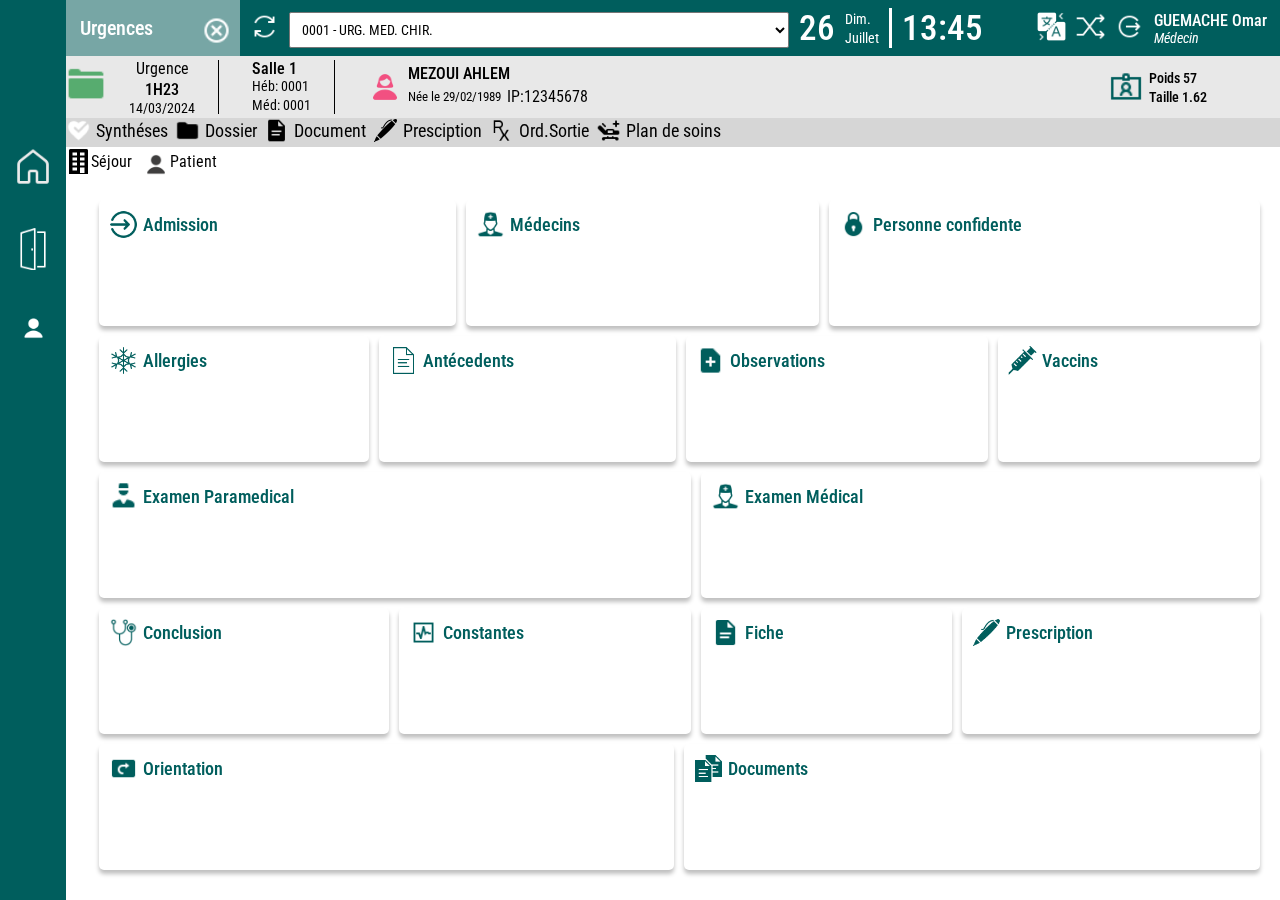
==== commit ac20f95f: "Update index.html" ====
--- a/Systeme_Clinique-master/Dossier Patient/index.html
+++ b/Systeme_Clinique-master/Dossier Patient/index.html
@@ -204,7 +204,7 @@
 <div class="ligne-5">
     <div class="orientation">
      <img src="./images/icons8Orientation301.png" alt="">
-     <a href="./orientation/index.html">
+     <a href="#" class="openPopupOrientation" onclick="openPopupOrientation()" >
      Orientation</a> 
     </div>
     <div class="documents">
--- a/Systeme_Clinique-master/Dossier Patient/style.css
+++ b/Systeme_Clinique-master/Dossier Patient/style.css
@@ -442,5 +442,385 @@
   color: #005E5D;
   cursor: pointer;
 }
-
-
+.popupOrientation {
+  z-index: 1;
+  position: fixed;
+  top: 0;
+  left: 0;
+  width: 100%;
+  height: 100%;
+  background-color: rgba(0, 0, 0, 0.5);
+  display: none;
+  justify-content: center;
+  align-items: center;
+}
+*/
+
+
+.logoOrientation {
+  filter: brightness(0) saturate(100%) invert(99%) sepia(100%) saturate(0%) hue-rotate(152deg) brightness(102%) contrast(102%);
+}
+
+.popupOrientation-content {
+  position: absolute;
+  top: 52%;
+  left: 50%;
+  transform: translate(-50%, -50%);
+  display: flex; 
+  flex-direction: column; /* Change la direction du flux en vertical */
+  background-color: #f4f4f4;
+  border-radius: 5px;
+  width: 70%; /* Largeur fixe */
+  height: 80%;
+}
+
+.nav-orientation {
+  background: #005e5d;
+  display: flex;
+  align-items: center; 
+  border-top-left-radius: 5px;
+  border-top-right-radius: 5px; /* Ajout de bordure supérieure droite */
+  padding-left: 10px;
+  padding-right: 10px;
+}
+.titre-orientation{
+  display:flex;
+  align-items: center; 
+   
+}
+.nav-orientation a{
+  margin-left: auto;
+}
+.nav-orientation h3 {
+  margin: 0; 
+  color: white; 
+  font-weight: 500;
+  padding: 10px; /* Ajout de rembourrage */
+}
+
+.nav-DetailOrientation {
+  display: flex; /* Utilisation de flexbox */
+  flex-direction: column; /* Affichage des éléments en colonne */
+  gap: 4vh; /* Espacement entre les éléments */
+  background:rgba(119, 166, 165, 1);
+  padding: 50px 20px 10px 20px;
+ 
+}
+.nav-main{
+  display: flex;
+  width: 100%;
+ height: 100%;
+}
+.nav-DetailOrientation a {
+  display: flex;
+  align-items: center;
+  padding: 15px;
+  background-color:rgba(0, 94, 93, 1);
+  box-shadow: 0px 4px 4px 0px rgba(0, 0, 0, 0.25);
+  color: white;
+  text-decoration: none;
+  border-radius: 5px;
+  gap: 7px;
+ 
+}
+
+.nav-DetailOrientation a img {
+  width: 24px; /* Ajustement de la largeur */
+  height: auto; /* Réglage automatique de la hauteur */
+}
+
+.nav-DetailOrientation a:hover,
+.nav-DetailOrientation a.active1 {
+  background-color: rgba(217, 217, 217, 1);
+  color: black;
+}
+
+.nav-DetailOrientation a:hover img,
+.nav-DetailOrientation a.active1 img {
+  filter: brightness(0) saturate(100%) invert(0%) sepia(1%) saturate(5%) hue-rotate(223deg) brightness(98%) contrast(102%);
+}
+
+.mainOrientation {
+  flex-grow: 1;
+ background-color: rgba(217, 217, 217, 1); 
+}
+.nav-DetailOrientation p{
+  font-size: 16px;
+  font-weight: 500;
+}
+
+/* Formulaire */
+.form-sortie-hopital , .form-uhcd, 
+.form-transfert , .form-sortie-mutation, .form-deces{
+  display: flex;
+  flex-direction: column;
+  border-radius: 5px;
+  margin: 100px ; 
+  padding: 100px ;
+  background-color: #FFFFFF;
+  gap: 2vw;
+}
+
+/* Etiquettes */
+.form-sortie-hopital label {
+  margin: 1px 9.5px 1px 0;
+  display: inline-block;
+  font-weight: 500;
+  font-size: 15px;
+  color: #000000;
+}
+
+/* Champs de saisie */
+.form-sortie-hopital .personne-prevenue,
+.form-sortie-hopital select {
+  padding: 5px;
+  border: 1px solid #ccc;
+  width: 40%; 
+}
+
+.form-sortie-hopital .orientationsortie {
+  margin-left: 100px;
+}
+
+.form-sortie-hopital .personne-prevenue {
+  margin-left: 120px; 
+  width: 39%;
+}
+
+.form-sortie-hopital .certificat-refus {
+  margin-left: 65px;
+}
+/* Radios */
+.form-sortie-hopital input[type="radio"] {
+  margin-right: 5px;
+}
+
+/* Boutons */
+.form-sortie-hopital button {
+  border-radius: 5px;
+  position: relative;
+  margin-right: 8px;
+  margin-top: auto;
+  display: inline-block;
+  flex-direction: row;
+  padding: 4px 11px 5px 8px;
+  box-sizing: border-box;
+  background-color: #005e5d;
+  font-size: 18px;
+  font-weight: 400;
+  color: white;
+  border: none;
+  cursor: pointer;
+}
+
+.form-sortie-hopital button img,.G-button button img{
+  width: 20px;
+  height: 20px;
+  margin-right: 10px;
+}
+
+.form-sortie-hopital .button-container,.G-button {
+  text-align: right;
+  margin-top: 20px; 
+}
+
+.radio-group input[type="radio"] {
+  display: none;
+}
+
+/* Formulaire uhcd*/
+
+.G-groupe,.G-place,
+.G-date_mutation ,
+ .G-mobilité , .list
+ {
+  display: flex;
+  align-items: center;
+  gap: 15%;
+}
+
+.label-groupe,
+.G-place label
+,.G-date_mutation label,
+.G-mobilité label ,.vide 
+{
+width: 150px;
+}
+/* inputs and selects design*/
+#date_heure_mutation,.mobilité, 
+.div-transfert input,.div-transfert textarea,
+ .div-sortie-mutation input
+{
+padding: 8px 17.7px 4.8px 12.7px;
+width: 200px;
+border: 1px solid #ccc;
+border-radius: 4px;
+}
+.G-button button 
+{
+  border-radius: 5px;
+  margin-right: 8px;
+  margin-top: auto;
+  display: inline-block;
+  flex-direction: row;
+  padding: 4px 11px 5px 8px;
+  background-color: #005e5d;
+  font-size: 18px;
+  font-weight: 400;
+  color: white;
+  border: none;
+  cursor: pointer;
+}
+.form-transfert label, 
+.form-sortie-mutation label,
+.form-deces label
+{
+  width:200px ;
+}
+.div-transfert, 
+.div-sortie-mutation
+,.div-form-deces
+{
+display: flex;
+gap: 10%;
+}
+
+.radio-group
+{
+  display: flex;
+  gap: 10px;
+}
+
+
+
+.radio-group label
+ {
+  display: flex;
+  padding: 10px 20px;
+  background-color: #f0f0f0;
+  color: #333;
+  border: 1px solid #ccc;
+  border-radius: 5px;
+  cursor: pointer;
+
+}
+
+.radio-group label:hover 
+{
+  background-color: #ddd;
+}
+
+
+input[type="radio"]:checked + label
+ {
+  background-color: #77A6A5;
+  color: #fff;
+  border-color: #77A6A5;
+}
+
+.container-10 {
+  border-radius: 7px;
+  background: #B0B0B0;
+  position: relative;
+  margin-right: 5px;
+  display: flex;
+  flex-direction: row;
+  justify-content: center;
+  padding: 2px 5.6px 2px 5px;
+  box-sizing: border-box;
+}
+
+.g {
+  overflow-wrap: break-word;
+  font-family: 'Roboto Condensed';
+  font-weight: 500;
+  font-size: 16px;
+  color: #FFFFFF;
+}
+
+.container-60 {
+  border-radius: 7px;
+  background: #F19100;
+  position: relative;
+  margin-right: 5px;
+  display: flex;
+  flex-direction: row;
+  justify-content: center;
+  padding: 2px 5.6px 2px 5px;
+  box-sizing: border-box;
+}
+
+.container-19 {
+  border-radius: 7px;
+  background: #7AC856;
+  position: relative;
+  margin-right: 5px;
+  display: flex;
+  flex-direction: row;
+  justify-content: center;
+  padding: 2px 5.6px 2px 5px;
+  box-sizing: border-box;
+}
+.groupe-list{
+  margin: 0px;
+  width: 50%;
+  background-color:rgba(237, 237, 237, 1) ;
+  font-size: 14px;font-weight: 500;
+}
+
+
+.popupConclusion {
+  z-index: 1;
+  position: fixed;
+  top: 0;
+  left: 0;
+  width: 100%;
+  height: 100%;
+  background-color: rgba(0, 0, 0, 0.5);
+  display: none;
+  justify-content: center;
+  align-items: center;
+}
+
+.logoConclusion {
+  filter: brightness(0) saturate(100%) invert(99%) sepia(100%) saturate(0%) hue-rotate(152deg) brightness(102%) contrast(102%);
+}
+
+.popupConclusion-content {
+  position: absolute;
+  top: 52%;
+  left: 50%;
+  transform: translate(-50%, -50%);
+  display: flex; 
+  flex-direction: column; /* Change la direction du flux en vertical */
+  background-color: #f4f4f4;
+  border-radius: 5px;
+  width: 70%; /* Largeur fixe */
+  height: 80%;
+}
+
+.nav-conclusion {
+  background: #005e5d;
+  display: flex;
+  align-items: center; 
+  border-top-left-radius: 5px;
+  border-top-right-radius: 5px; /* Ajout de bordure supérieure droite */
+  padding-left: 10px;
+  padding-right: 10px;
+}
+.titre-conclusion{
+  display:flex;
+  align-items: center; 
+   
+}
+.nav-conclusion a{
+  margin-left: auto;
+}
+.nav-conclusion h3 {
+  margin: 0; 
+  color: white; 
+  font-weight: 500;
+  padding: 10px; /* Ajout de rembourrage */
+}
+
+
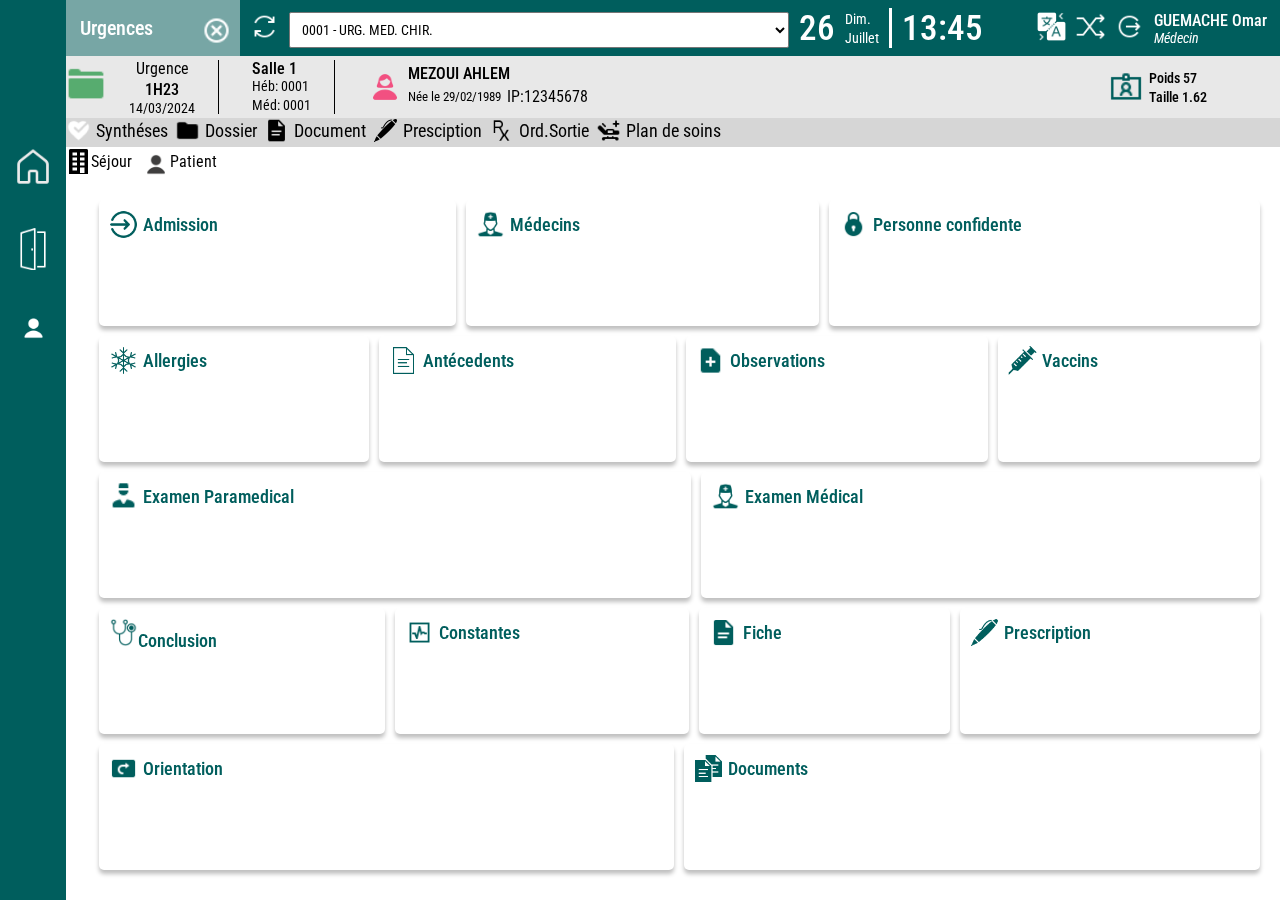
==== commit bb74a7df: "Update index.html" ====
--- a/Systeme_Clinique-master/Dossier Patient/index.html
+++ b/Systeme_Clinique-master/Dossier Patient/index.html
@@ -181,8 +181,8 @@
 </div>
 <div class="ligne-4">
     <div class="conclusion">
-        <img src="./images/icons8Doctor641.png" alt="">
-         <a href="./conclusion/index.html"> Conclusion</a>
+  
+                    <a href="#" onclick="openPopupConclusion()"> <img src="./images/icons8Doctor641.png" alt="">Conclusion</a>
     </div>
 
     <div class="constantes">
